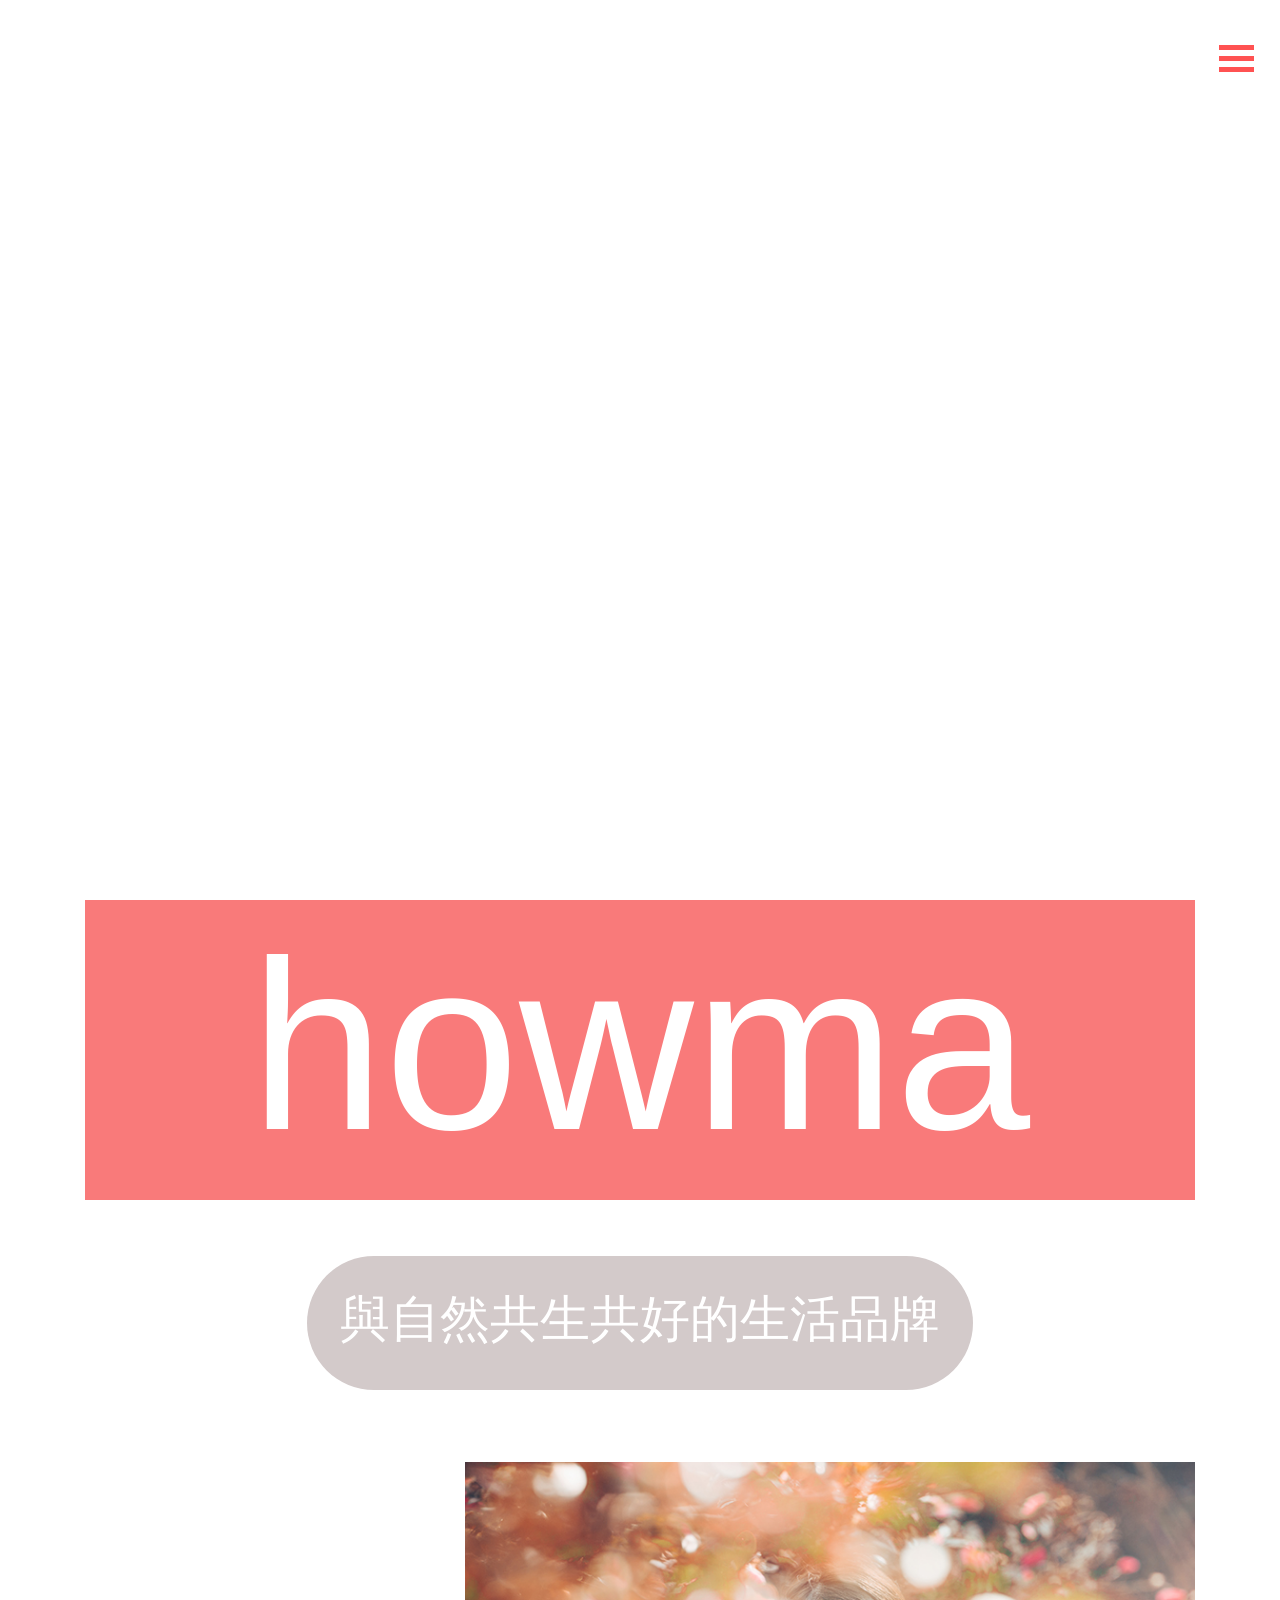
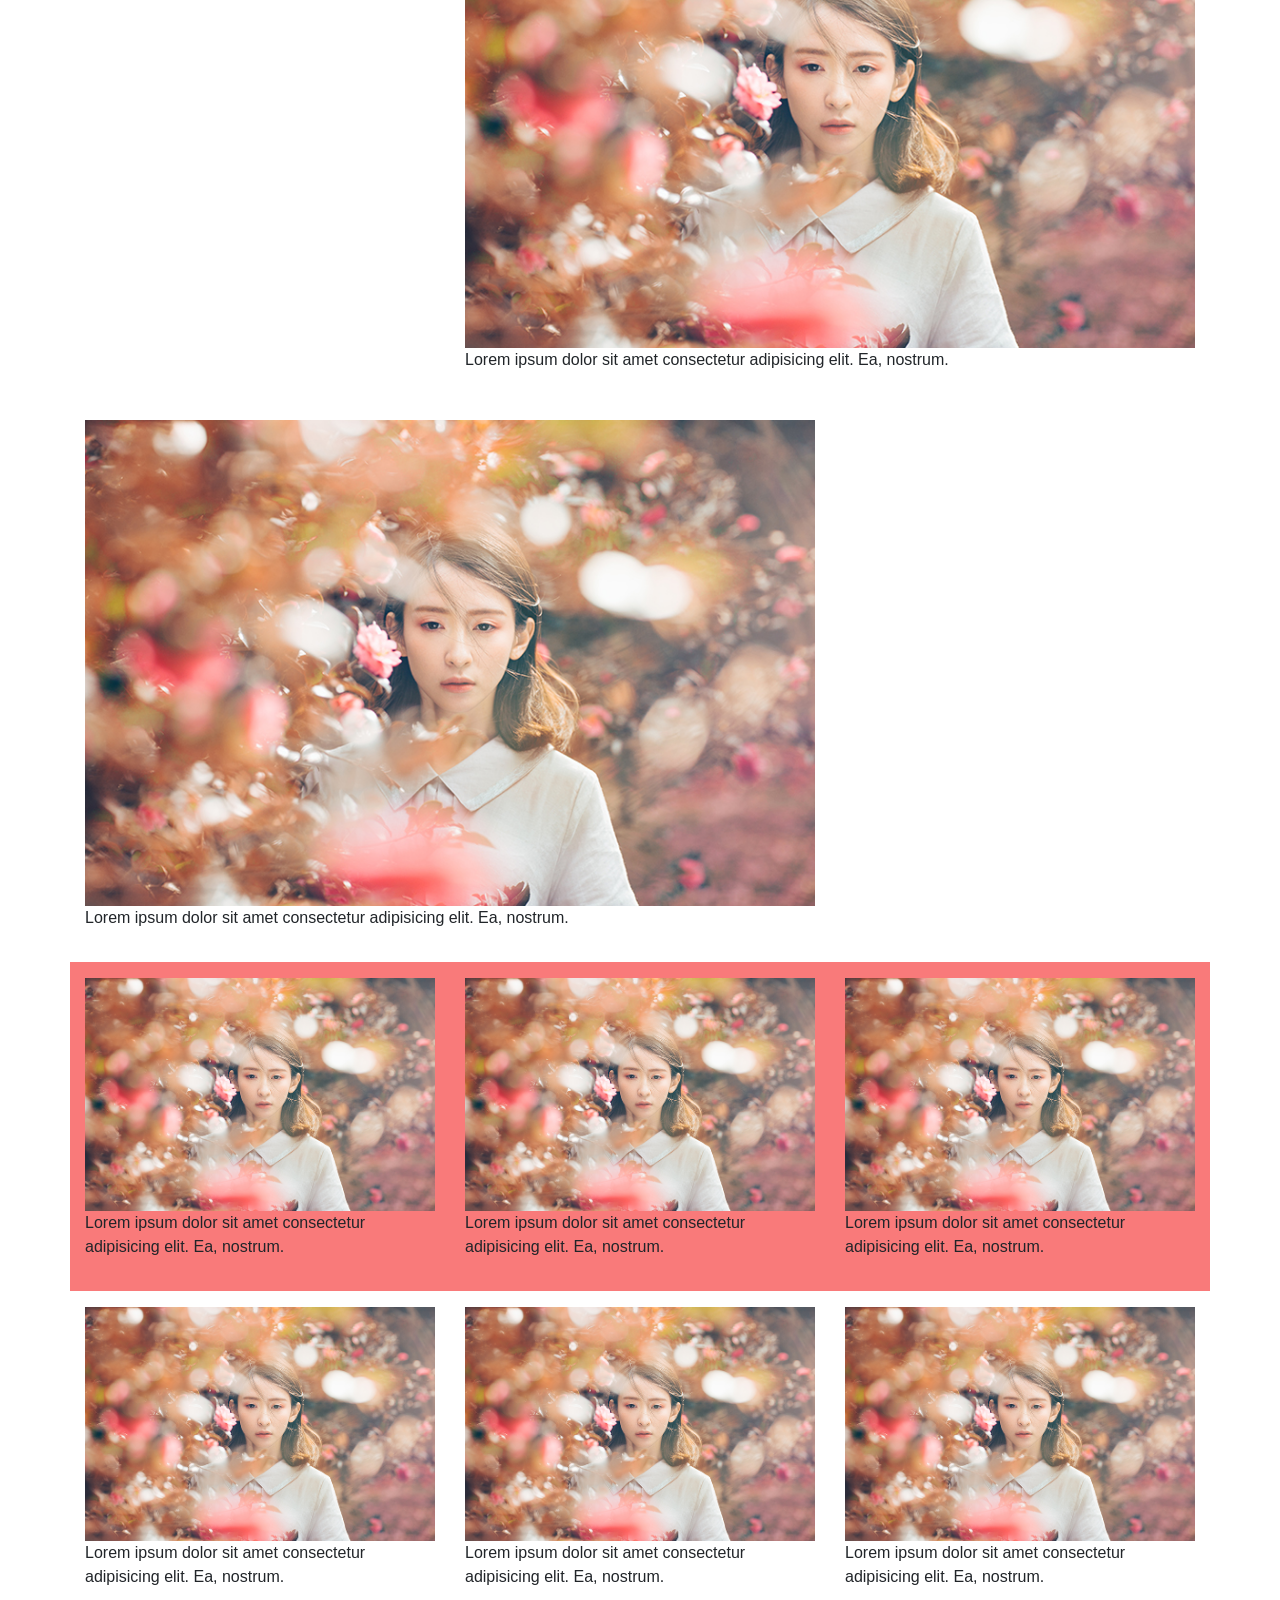
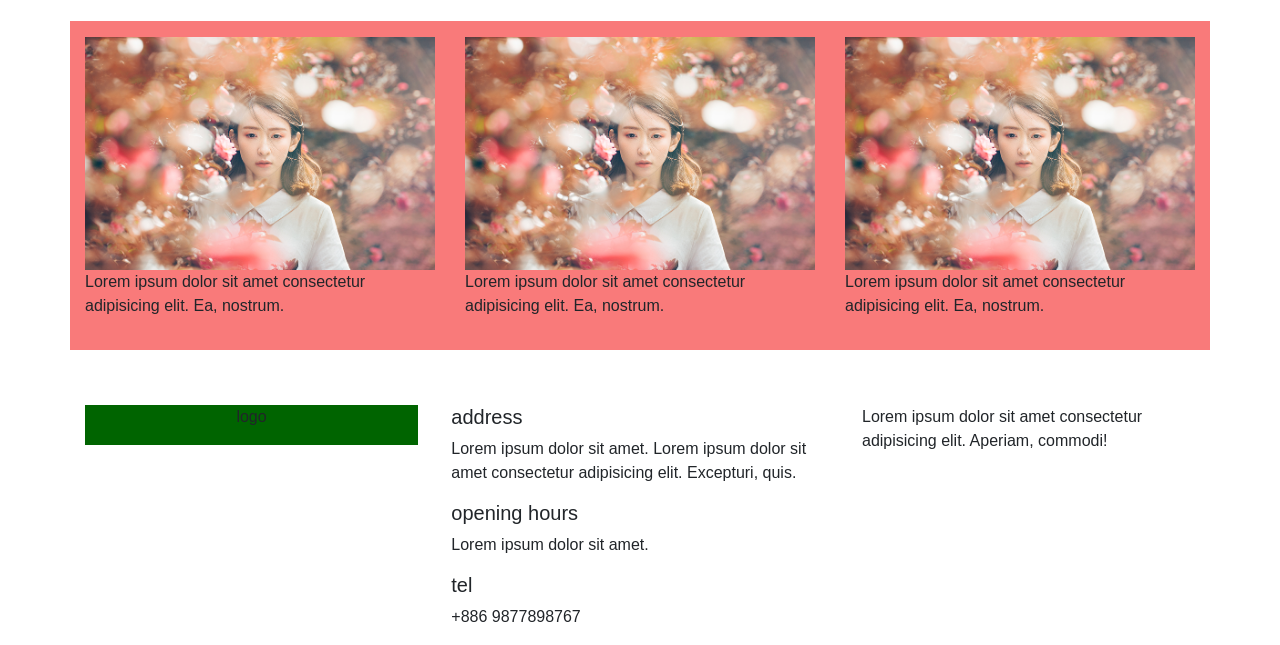
==== index.html @ 1078a995 "border line adjust" ====
<!DOCTYPE html>
<html lang="en">
<head>
    <meta charset="UTF-8">
    <meta name="viewport" content="width=device-width, initial-scale=1.0">
    <meta http-equiv="X-UA-Compatible" content="ie=edge">
    <script src="https://code.jquery.com/jquery-3.3.1.slim.min.js" integrity="sha384-q8i/X+965DzO0rT7abK41JStQIAqVgRVzpbzo5smXKp4YfRvH+8abtTE1Pi6jizo" crossorigin="anonymous"></script>
    <script src="https://cdnjs.cloudflare.com/ajax/libs/popper.js/1.14.7/umd/popper.min.js" integrity="sha384-UO2eT0CpHqdSJQ6hJty5KVphtPhzWj9WO1clHTMGa3JDZwrnQq4sF86dIHNDz0W1" crossorigin="anonymous"></script>
    <script src="https://stackpath.bootstrapcdn.com/bootstrap/4.3.1/js/bootstrap.min.js" integrity="sha384-JjSmVgyd0p3pXB1rRibZUAYoIIy6OrQ6VrjIEaFf/nJGzIxFDsf4x0xIM+B07jRM" crossorigin="anonymous"></script>
    <link rel="stylesheet" href="style.css">
    <link rel="stylesheet" href="https://stackpath.bootstrapcdn.com/bootstrap/4.3.1/css/bootstrap.min.css" integrity="sha384-ggOyR0iXCbMQv3Xipma34MD+dH/1fQ784/j6cY/iJTQUOhcWr7x9JvoRxT2MZw1T" crossorigin="anonymous">
    <!-- <link href="https://fonts.googleapis.com/css?family=Noto+Sans+TC:700" rel="stylesheet"> -->
    <link href="https://fonts.googleapis.com/css?family=Noto+Serif+TC" rel="stylesheet">
    <link rel="stylesheet" href="https://cdnjs.cloudflare.com/ajax/libs/font-awesome/4.7.0/css/font-awesome.min.css">
    <link rel="stylesheet" href="https://unpkg.com/aos@next/dist/aos.css" />
    <title>Document</title>    
</head>
<body>
    <!-- whole page -->
    <div class="container">
    <!-- navigation -->
        <div class="row">
            <div class="col-lg-12">
                <div class="button_container" id="toggle">
                    <span class="top"></span>
                    <span class="middle"></span>
                    <span class="bottom"></span>
                </div>
                <div class="overlay" id="overlay">
                    <nav class="overlay-menu">
                        <ul>
                        <li ><a href="#">About</a></li>
                        <li><a href="#">Links</a></li>
                        <li><a href="#">Activity</a></li>
                        </ul>
                    </nav>
                </div>
            </div>
        </div>
        <!-- banner -->
        <div class="banner">
            <span class="vertical mt140">
                <p>你的每一次消費都是在為你想要的世界投票</p>
            </span>
            <span class="vertical mt140">
                <p>可持續(永續)發展、道德時尚、社會企業</p>
            </span>            
        </div>
        <!-- title -->
        <div class="row">
            <div class="col-lg-12">
                <div class="title">
                    <h1 class="brandName">howma</h1>
                </div>
                <div class="title2">
                    <h2 class="natureTogather">與自然共生共好的生活品牌</h2>
                </div>
            </div>
        </div>
        <!-- product -->
        <div class="row py-3">
            <div class="col-lg-4">
            </div>
            <div class="col-lg-8 products" data-aos="fade-up">
                <img src="pic/howma-mobile.jpg" alt="">
                <p>Lorem ipsum dolor sit amet consectetur adipisicing elit. Ea, nostrum.</p>
            </div>                        
        </div>
        <div class="row py-3">
            <div class="col-lg-8 products" data-aos="fade-left">
                <img src="pic/howma-mobile.jpg" alt="">
                <p>Lorem ipsum dolor sit amet consectetur adipisicing elit. Ea, nostrum.</p>
            </div>
            <div class="col-lg-4 products">
            </div>                      
        </div>
        <div class="row py-3 mainbgc">
            <div class="col-lg-4 products" data-aos="fade-up">
                <img src="pic/howma-mobile.jpg" alt="">
                <p>Lorem ipsum dolor sit amet consectetur adipisicing elit. Ea, nostrum.</p>
            </div>
            <div class="col-lg-4 products" data-aos="fade-up">
                <img src="pic/howma-mobile.jpg" alt="">
                <p>Lorem ipsum dolor sit amet consectetur adipisicing elit. Ea, nostrum.</p>
            </div>
            <div class="col-lg-4 products"data-aos="fade-up">
                <img src="pic/howma-mobile.jpg" alt="">
                <p>Lorem ipsum dolor sit amet consectetur adipisicing elit. Ea, nostrum.</p>
            </div>                        
        </div>
        <div class="row py-3">
            <div class="col-lg-4 products" data-aos="fade-up">
                <img src="pic/howma-mobile.jpg" alt="">
                <p>Lorem ipsum dolor sit amet consectetur adipisicing elit. Ea, nostrum.</p>
            </div>
            <div class="col-lg-4 products" data-aos="fade-up">
                <img src="pic/howma-mobile.jpg" alt="">
                <p>Lorem ipsum dolor sit amet consectetur adipisicing elit. Ea, nostrum.</p>
            </div>
            <div class="col-lg-4 products" data-aos="fade-up">
                <img src="pic/howma-mobile.jpg" alt="">
                <p>Lorem ipsum dolor sit amet consectetur adipisicing elit. Ea, nostrum.</p>
            </div>                        
        </div>
        <div class="row py-3 mainbgc">
            <div class="col-lg-4 products" data-aos="fade-up">
                <img src="pic/howma-mobile.jpg" alt="">
                <p>Lorem ipsum dolor sit amet consectetur adipisicing elit. Ea, nostrum.</p>
            </div>
            <div class="col-lg-4 products" data-aos="fade-up">
                <img src="pic/howma-mobile.jpg" alt="">
                <p>Lorem ipsum dolor sit amet consectetur adipisicing elit. Ea, nostrum.</p>
            </div>
            <div class="col-lg-4 products" data-aos="fade-up">
                <img src="pic/howma-mobile.jpg" alt="">
                <p>Lorem ipsum dolor sit amet consectetur adipisicing elit. Ea, nostrum.</p>
            </div>                        
        </div>
        <footer>
            <div class="logo floatleft">
                <p>logo</p>
            </div>
            <div class="contact floatleft">
                <h5>address</h5>
                <p>Lorem ipsum dolor sit amet. Lorem ipsum dolor sit amet consectetur adipisicing elit. Excepturi, quis.</p>
                <h5>opening hours</h5>
                <p>Lorem ipsum dolor sit amet.</p>
                <h5>tel</h5>
                <p>+886 9877898767</p>
            </div>
            <div class="contact-2 floatleft">
                <p>Lorem ipsum dolor sit amet consectetur adipisicing elit. Aperiam, commodi!</p>
            </div>
            <div class="clearfix"></div>
        </footer>      
    </div>
<script src="all.js"></script>
<script src="https://unpkg.com/aos@next/dist/aos.js"></script>
<script>
AOS.init();
</script>
</body>
</html>
---- style.css ----
html, body, div, span, applet, object, iframe,
h1, h2, h3, h4, h5, h6, p, blockquote, pre,
a, abbr, acronym, address, big, cite, code,
del, dfn, em, img, ins, kbd, q, s, samp,
small, strike, strong, sub, sup, tt, var,
b, u, i, center,
dl, dt, dd, ol, ul, li,
fieldset, form, label, legend,
table, caption, tbody, tfoot, thead, tr, th, td,
article, aside, canvas, details, embed, 
figure, figcaption, footer, header, hgroup, 
menu, nav, output, ruby, section, summary,
time, mark, audio, video {
	margin: 0;
	padding: 0;
	border: 0;
	font-size: 100%;
	font: inherit;
	vertical-align: baseline;
}
/* HTML5 display-role reset for older browsers */
article, aside, details, figcaption, figure, 
footer, header, hgroup, menu, nav, section {
	display: block;
}
body {
	line-height: 1;
}
ol, ul {
	list-style: none;
}
blockquote, q {
	quotes: none;
}
blockquote:before, blockquote:after,
q:before, q:after {
	content: '';
	content: none;
}
table {
	border-collapse: collapse;
	border-spacing: 0;
}

/* #9a6f34 */
/* #c9caca */

/* start */
/* * {
	border: 1px solid black;
} */

img {
	width: 100%;
	max-width: 100%;
	height: auto;
}
.banner {
	background-image: url("pic/howma-pc.jpg");
	width: 100%;
	height: 100vh;
	background-attachment: fixed;
	background-position: center center;
	background-size: cover;
	padding-left: 2%;
}
a {
	color: #000;
	font-family: 'Vollkorn', serif;
	letter-spacing: 3px;
}
.vertical {
	-webkit-writing-mode: vertical-lr;
	writing-mode: vertical-lr;
	color:#fff;
	letter-spacing: 3;
}
.mt140	{
	margin-top: 140px;
}
.floatFix {
	position: absolute;
	top: 0;
	left: 0;
	z-index: 3;
}

@media (max-width: 767px) {
	.vertical {
		display: none;
	}
}
.hidden {
	display: none;
}
.button_container {
	position: fixed;
	top: 5%;
	right: 2%;
	height: 27px;
	width: 35px;
	cursor: pointer;
	z-index: 100;
	transition: opacity .25s ease;
  }
  .button_container:hover {
	opacity: .7;
  }
  .button_container.active .top {
	-webkit-transform: translateY(11px) translateX(0) rotate(45deg);
			transform: translateY(11px) translateX(0) rotate(45deg);
	background: #FFF;
  }
  .button_container.active .middle {
	opacity: 0;
	background: #FFF;
  }
  .button_container.active .bottom {
	-webkit-transform: translateY(-11px) translateX(0) rotate(-45deg);
			transform: translateY(-11px) translateX(0) rotate(-45deg);
	background: #FFF;
  }
  .button_container span {
	background: #FF5252;
	border: none;
	height: 5px;
	width: 100%;
	position: absolute;
	top: 0;
	left: 0;
	transition: all .35s ease;
	cursor: pointer;
  }
  .button_container span:nth-of-type(2) {
	top: 11px;
  }
  .button_container span:nth-of-type(3) {
	top: 22px;
  }
  .overlay {
	position: fixed;
	background: #FF5252;
	top: 0;
	left: 0;
	width: 100%;
	height: 0%;
	opacity: 0;
	visibility: hidden;
	transition: opacity .35s, visibility .35s, height .35s;
	overflow: hidden;
	z-index: 2;
  }
  .overlay.open {
	opacity: .9;
	visibility: visible;
	height: 100%;
  }
  .overlay.open li {
	-webkit-animation: fadeInRight .5s ease forwards;
			animation: fadeInRight .5s ease forwards;
	-webkit-animation-delay: .35s;
			animation-delay: .35s;
  }
  .overlay.open li:nth-of-type(2) {
	-webkit-animation-delay: .4s;
			animation-delay: .4s;
  }
  .overlay.open li:nth-of-type(3) {
	-webkit-animation-delay: .45s;
			animation-delay: .45s;
  }
  .overlay.open li:nth-of-type(4) {
	-webkit-animation-delay: .50s;
			animation-delay: .50s;
  }
  .overlay nav {
	position: relative;
	height: 70%;
	top: 50%;
	-webkit-transform: translateY(-50%);
			transform: translateY(-50%);
	font-size: 50px;
	font-family: 'Vollkorn', serif;
	font-weight: 400;
	text-align: center;
  }
  .overlay ul {
	list-style: none;
	padding: 0;
	margin: 0 auto;
	display: inline-block;
	position: relative;
	height: 100%;
  }
  .overlay ul li {
	display: block;
	height: 25%;
	height: calc(100% / 4);
	min-height: 50px;
	position: relative;
	opacity: 0;
  }
  .overlay ul li a {
	display: block;
	position: relative;
	color: #FFF;
	text-decoration: none;
	overflow: hidden;
  }
  .overlay ul li a:hover:after, .overlay ul li a:focus:after, .overlay ul li a:active:after {
	width: 100%;
  }
  .overlay ul li a:after {
	content: '';
	position: absolute;
	bottom: 0;
	left: 50%;
	width: 0%;
	-webkit-transform: translateX(-50%);
			transform: translateX(-50%);
	height: 3px;
	background: #FFF;
	transition: .35s;
  }
  
  @-webkit-keyframes fadeInRight {
	0% {
	  opacity: 0;
	  left: 20%;
	}
	100% {
	  opacity: 1;
	  left: 0;
	}
  }
  
  @keyframes fadeInRight {
	0% {
	  opacity: 0;
	  left: 20%;
	}
	100% {
	  opacity: 1;
	  left: 0;
	}
  }
.navigation a:hover {
	text-decoration: none;
}
.clear {
	clear: both;
}
ul.tribe {
	display: none;
}
.title h1 {
	color: #fff;
}

.brandName {
	font-size: 242px;
}
@media (max-width: 767px) {
	.brandName {
		font-size: 100px;
	}
}
.natureTogather {
	font-size: 50px;
	color: #fff;
}
@media (max-width: 767px ) {
	.natureTogather {
		font-size: 18px;
	}
}
.slogan {
	color: #d3caca;
	height: 100%;
}
.title2	{
	background-color: #d3caca;
	margin: 5% auto;
	max-width: 60%;
	text-align: center;
	padding: 3% 0;
	border-radius: 100px;
}
.title {
	margin: 0;
	position: relative;
	width: 100%;
	background-color: #f97a7a;
	height: 300px;
	opacity: 1;
	text-align: center;
	font-family: 'helvetica';
	font-size: 80px;
	font-weight: 100;
	color: #ccc;
}
.products img {
	width: 100%;
	height: auto;
}

.mainbgc {
	background-color: #f97a7a;
}
.logo {
	width: 30%;
	background-color: darkgreen;
	height: auto;
	text-align: center;
	vertical-align: center;
}
.contact {
	width: 34%;
	margin: 0 3%;
}
.contact-2 {
	width: 30%;
}
.floatleft {
	margin-top: 5%;
	float: left;
}
@media (max-width: 767px) {
	.logo {
		width: 100%;
	}
	.contact {
		width: 100%;
	}
	.contact-2 {
		width: 100%;
	}
	.floatleft {
		float : none;
	}
}
.clearfix {
	clear: both;	
}
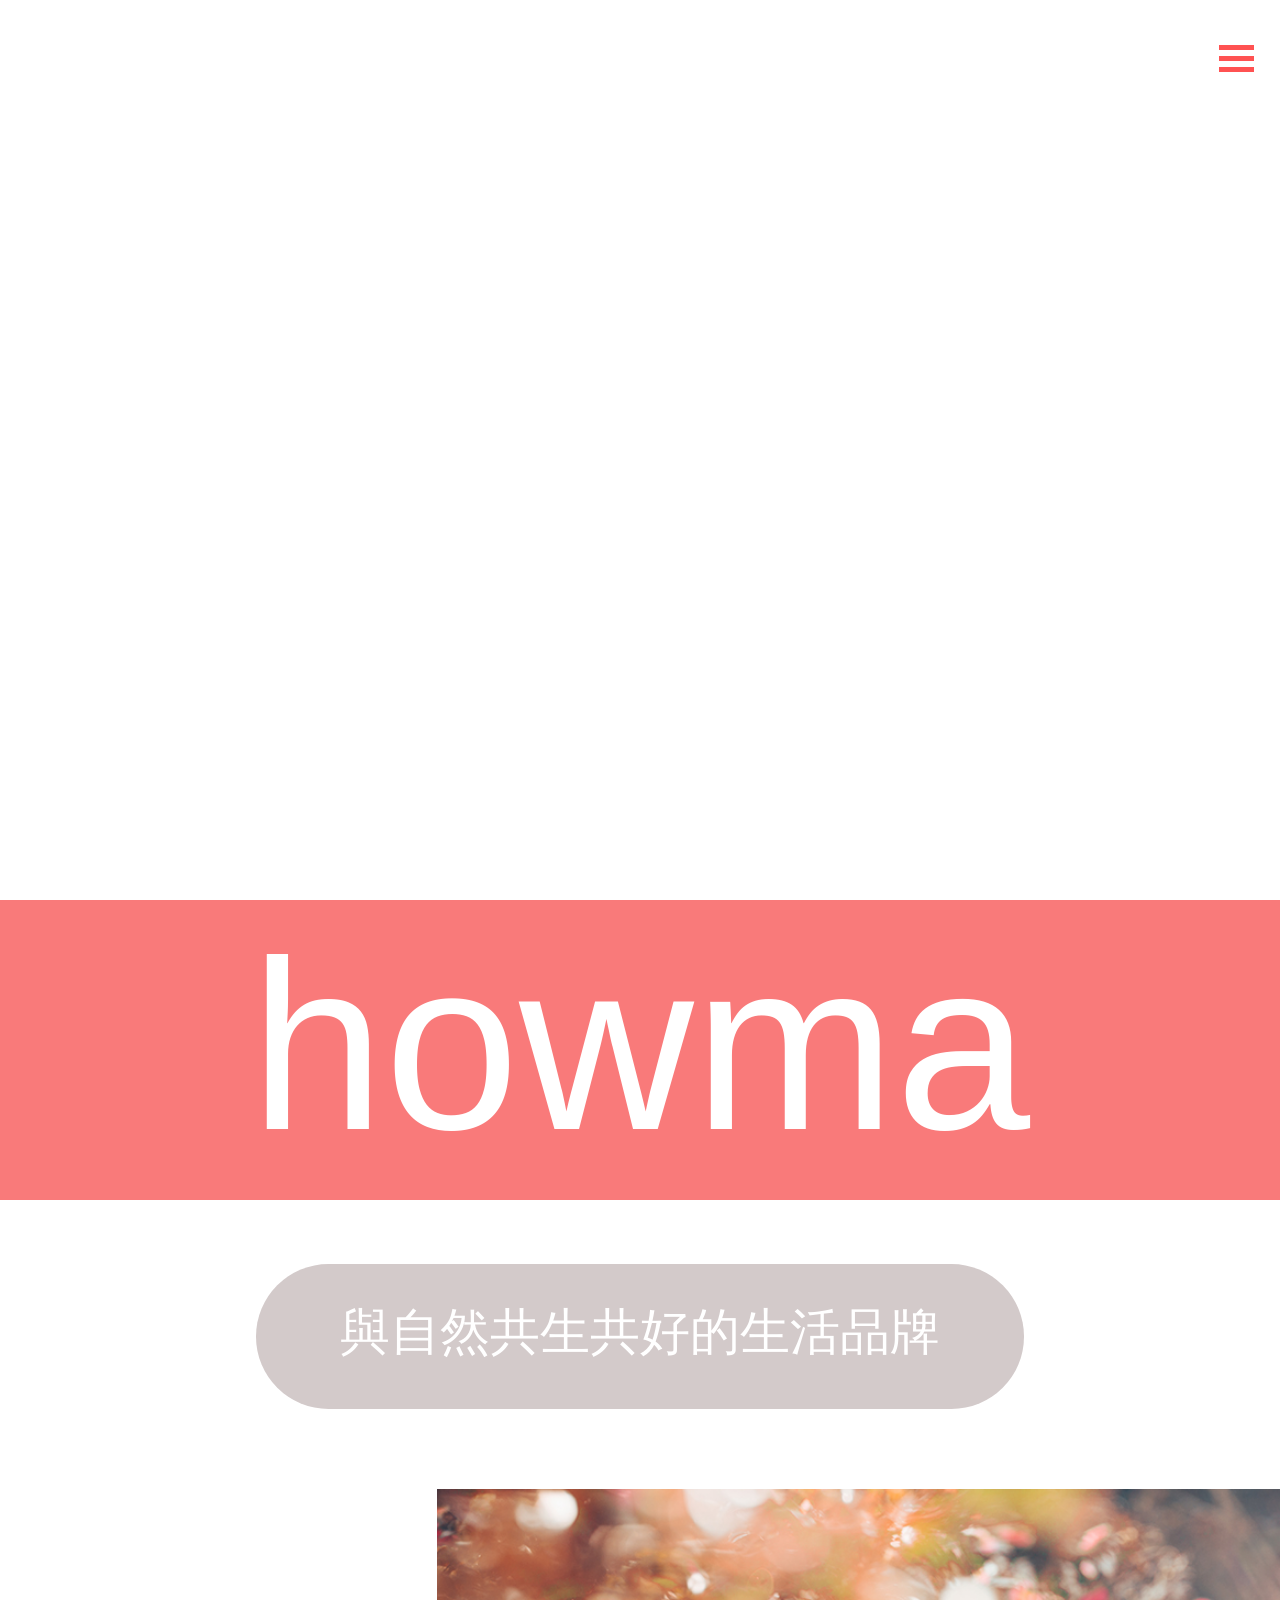
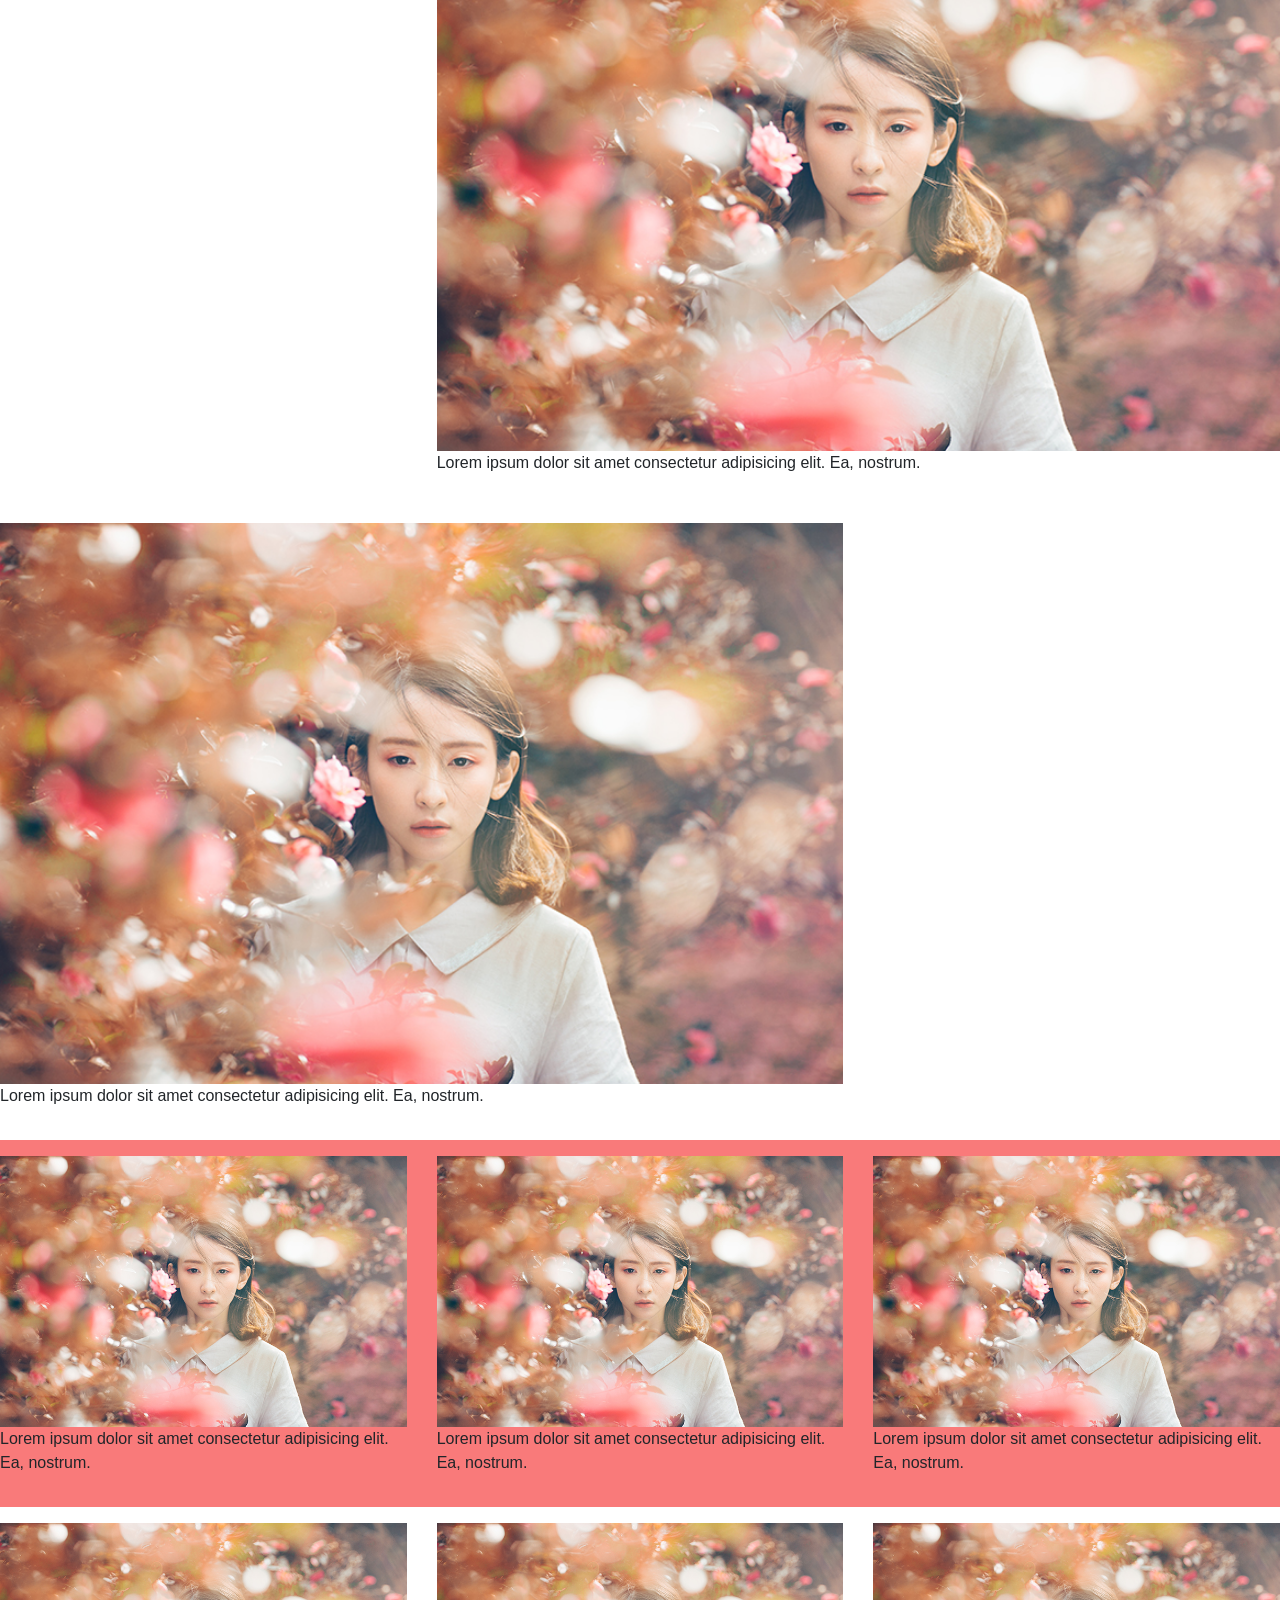
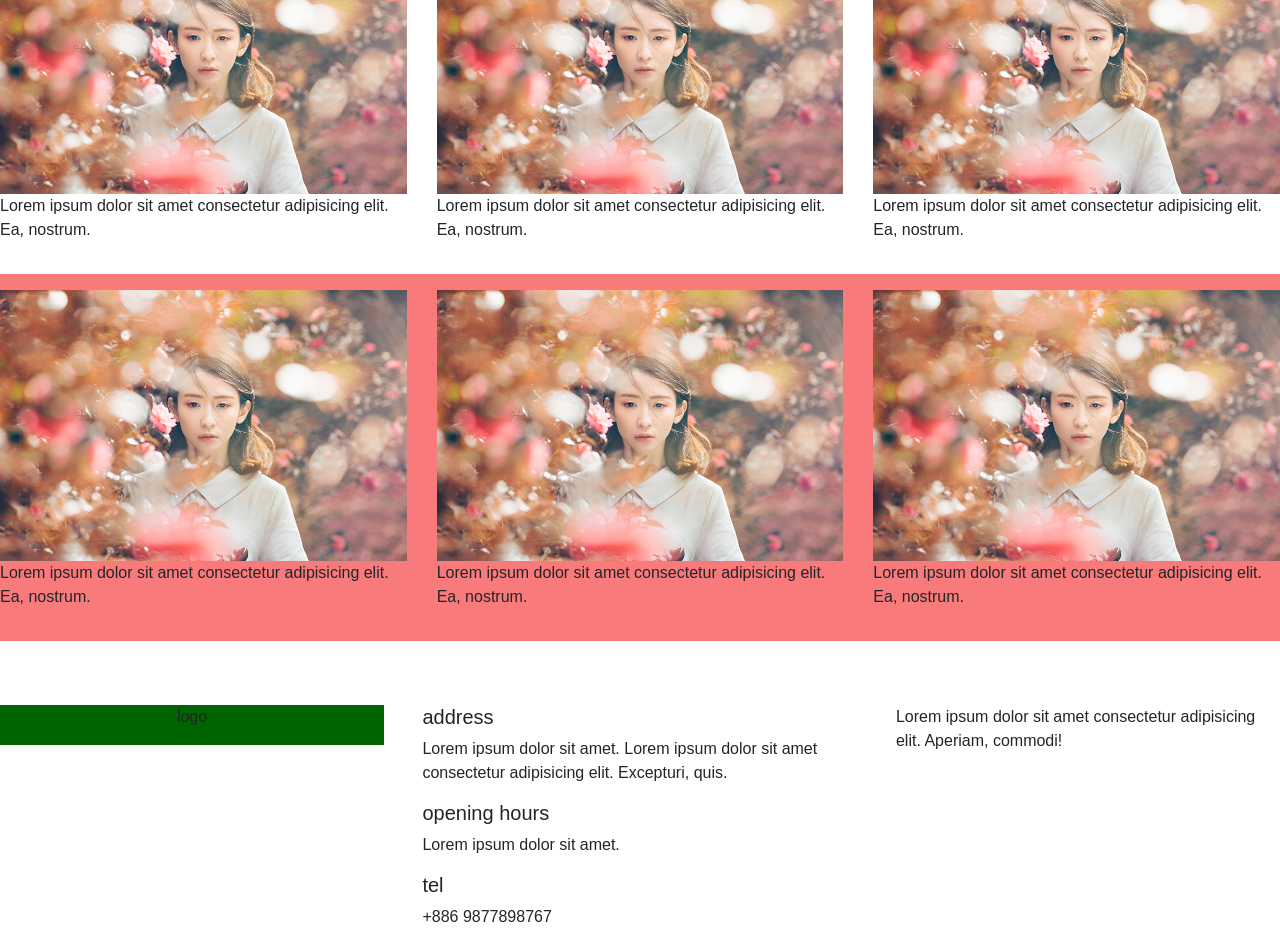
==== commit db9f844a: "container fluid" ====
--- a/index.html
+++ b/index.html
@@ -17,7 +17,7 @@
 </head>
 <body>
     <!-- whole page -->
-    <div class="container">
+    <div class="container-fluid">
     <!-- navigation -->
         <div class="row">
             <div class="col-lg-12">
--- a/style.css
+++ b/style.css
@@ -55,6 +55,9 @@
 	max-width: 100%;
 	height: auto;
 }
+.container-fluid {
+	padding: 0 !important;
+}
 .banner {
 	background-image: url("pic/howma-pc.jpg");
 	width: 100%;
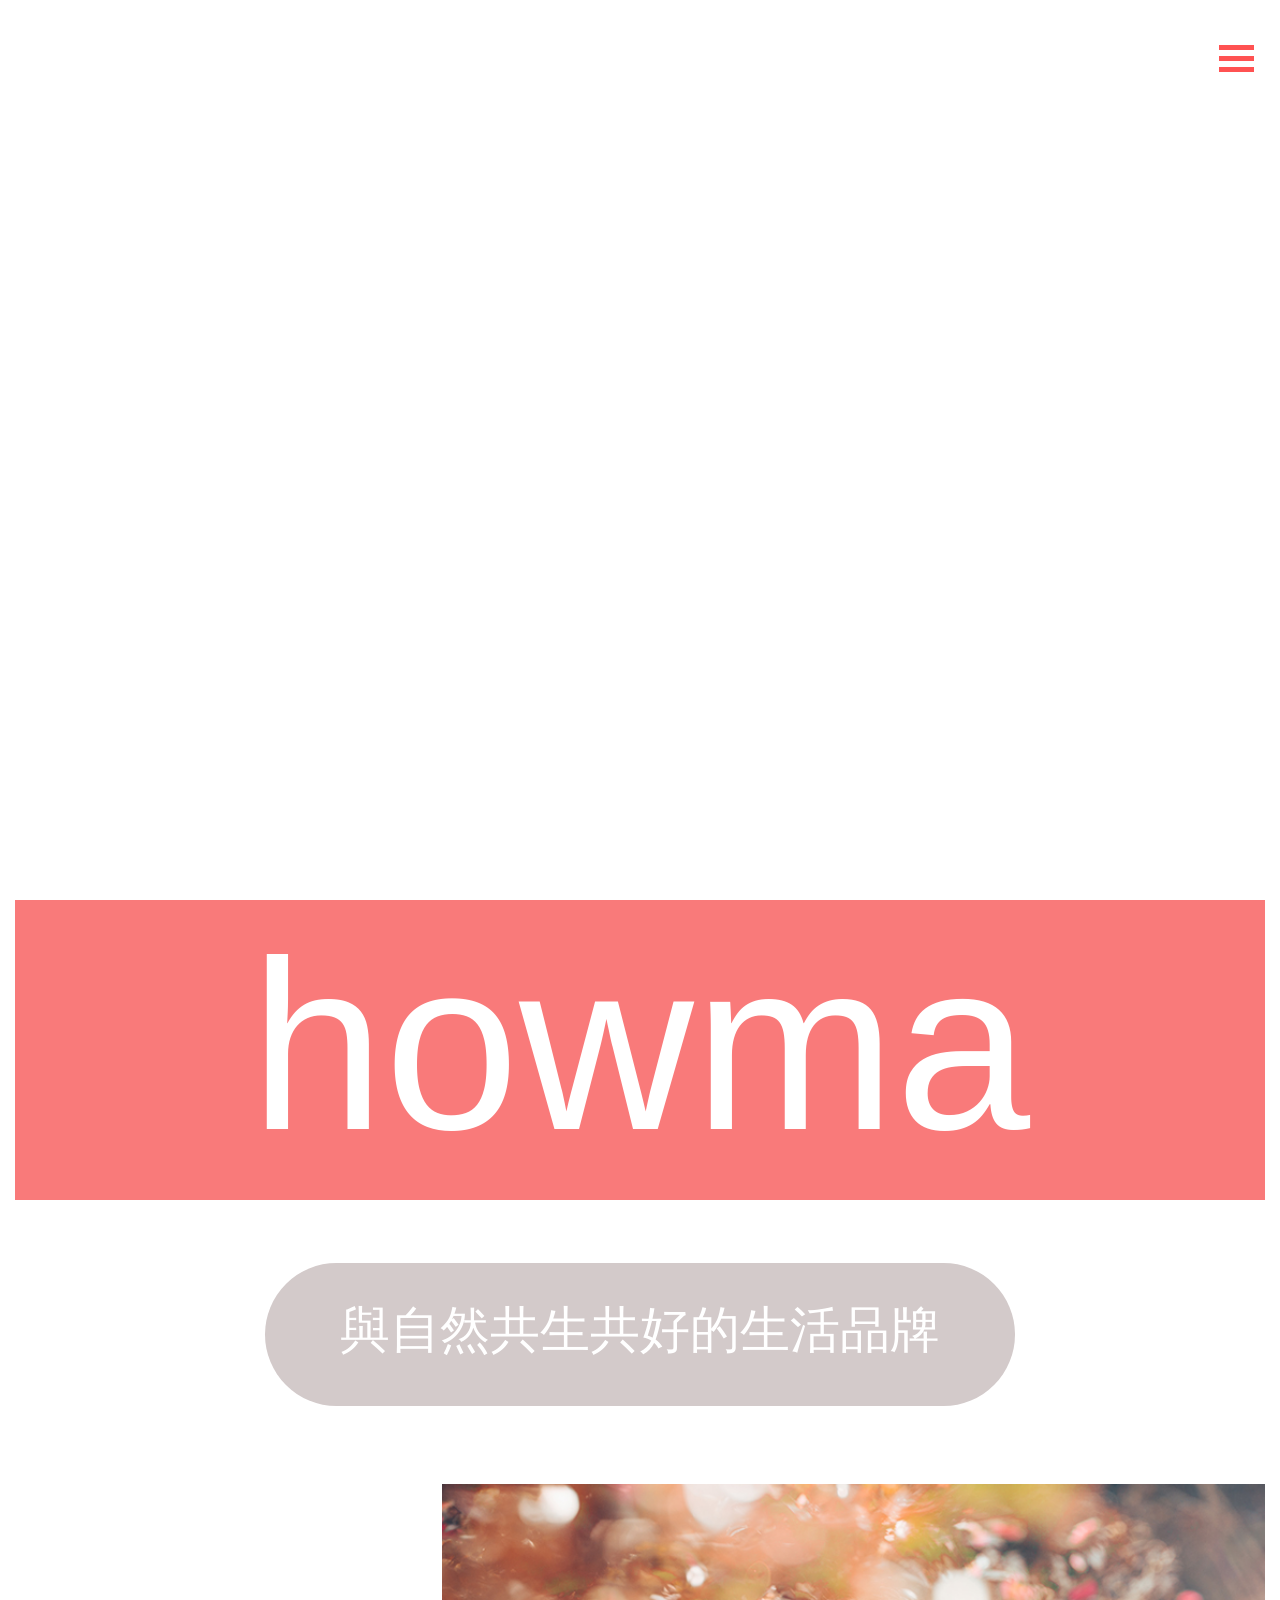
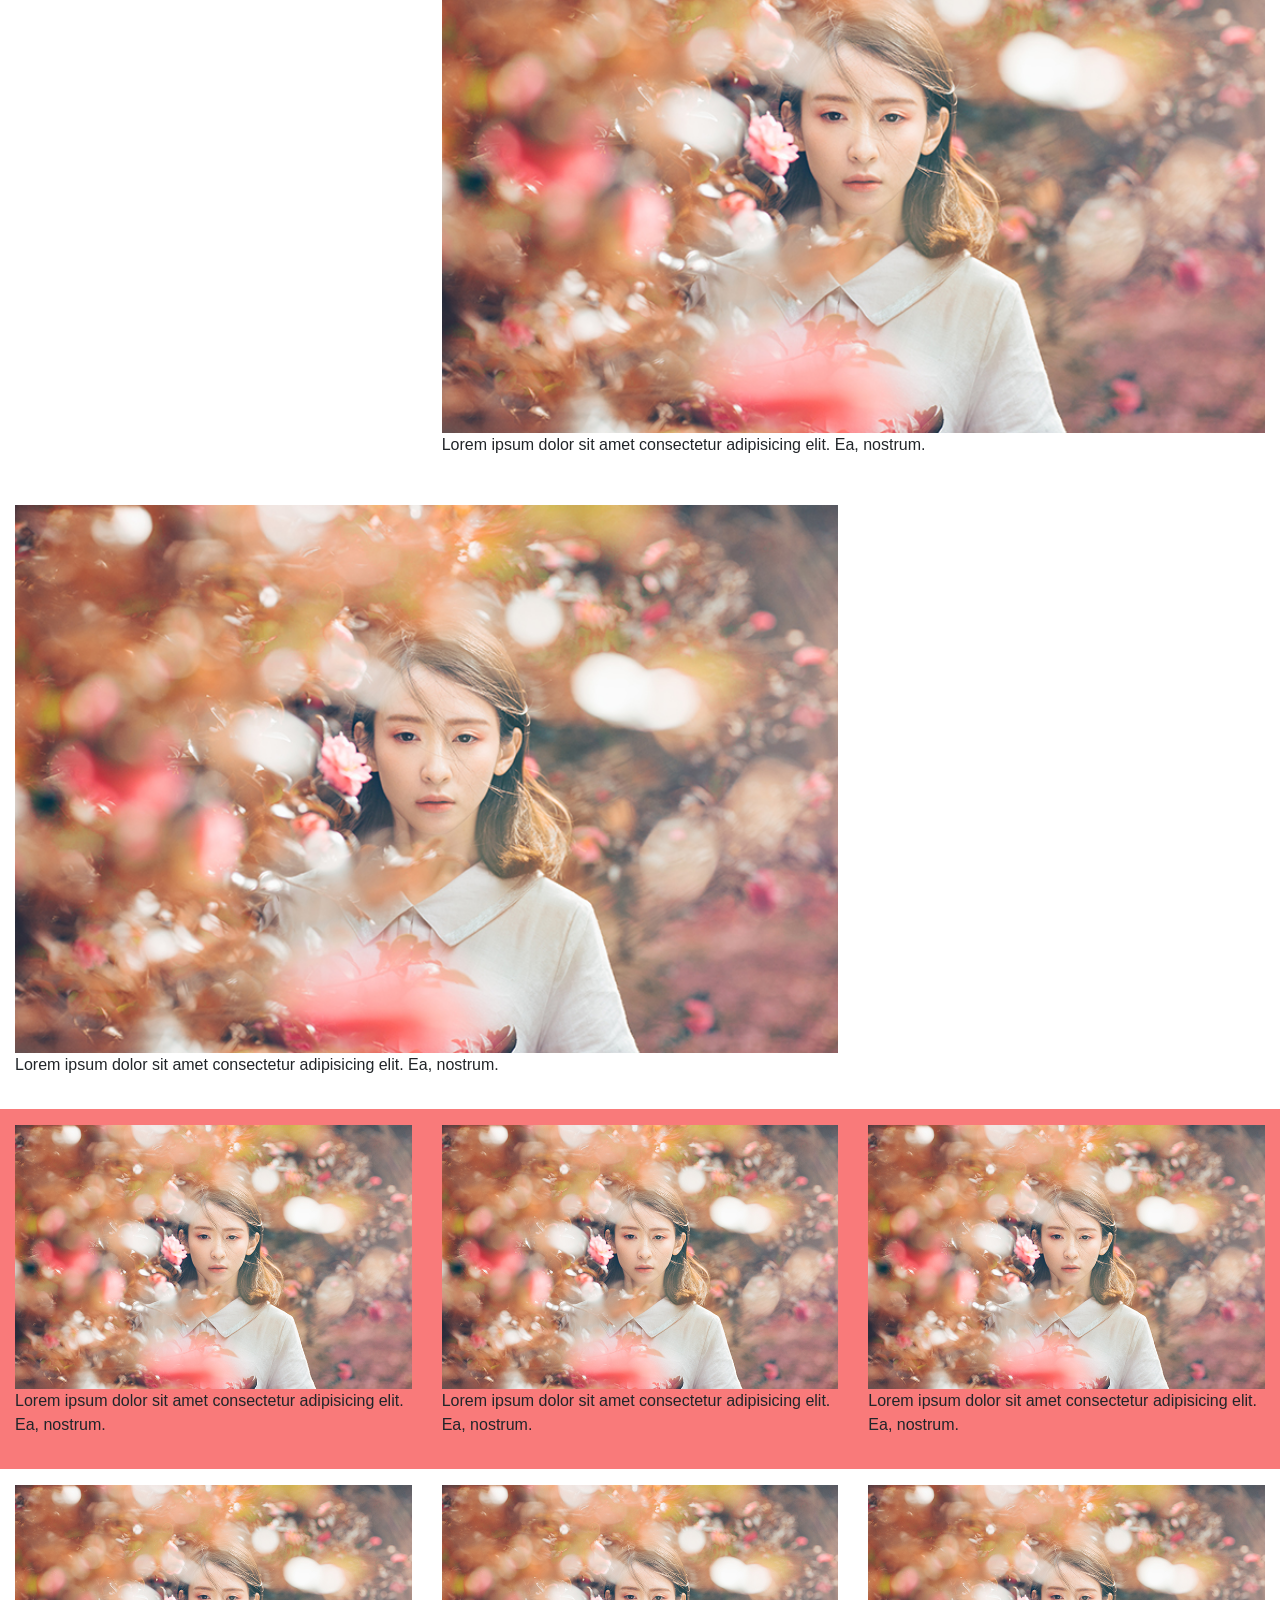
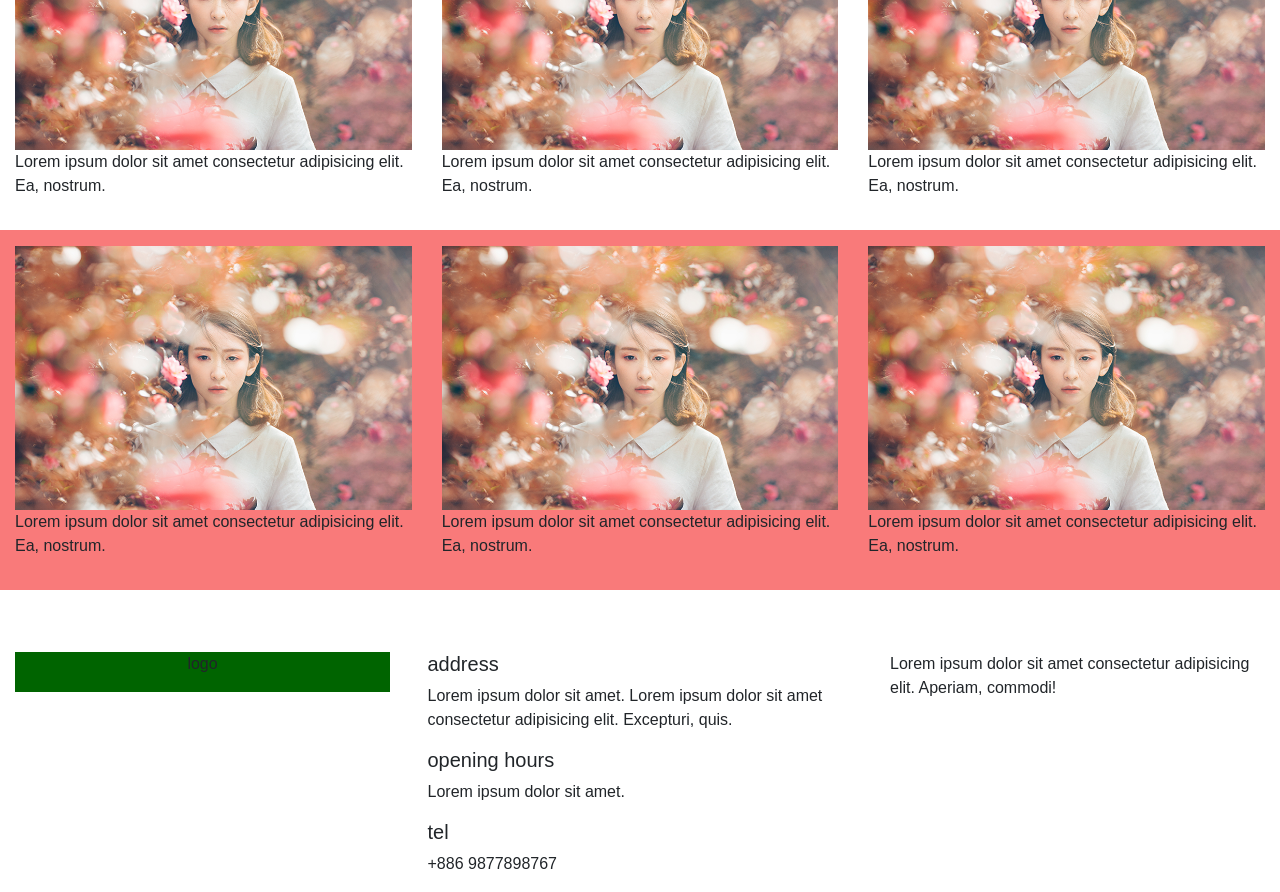
==== commit 55eddf22: "fluid" ====
--- a/index.html
+++ b/index.html
@@ -38,13 +38,17 @@
             </div>
         </div>
         <!-- banner -->
-        <div class="banner">
-            <span class="vertical mt140">
-                <p>你的每一次消費都是在為你想要的世界投票</p>
-            </span>
-            <span class="vertical mt140">
-                <p>可持續(永續)發展、道德時尚、社會企業</p>
-            </span>            
+        <div class="row">
+            <div class="col-lg-12">
+                <div class="banner">
+                    <span class="vertical mt140">
+                        <p>你的每一次消費都是在為你想要的世界投票</p>
+                    </span>
+                    <span class="vertical mt140">
+                        <p>可持續(永續)發展、道德時尚、社會企業</p>
+                    </span>            
+                </div>
+            </div>
         </div>
         <!-- title -->
         <div class="row">
--- a/style.css
+++ b/style.css
@@ -55,14 +55,11 @@
 	max-width: 100%;
 	height: auto;
 }
-.container-fluid {
-	padding: 0 !important;
-}
 .banner {
 	background-image: url("pic/howma-pc.jpg");
 	width: 100%;
 	height: 100vh;
-	background-attachment: fixed;
+	/* background-attachment: fixed; */
 	background-position: center center;
 	background-size: cover;
 	padding-left: 2%;
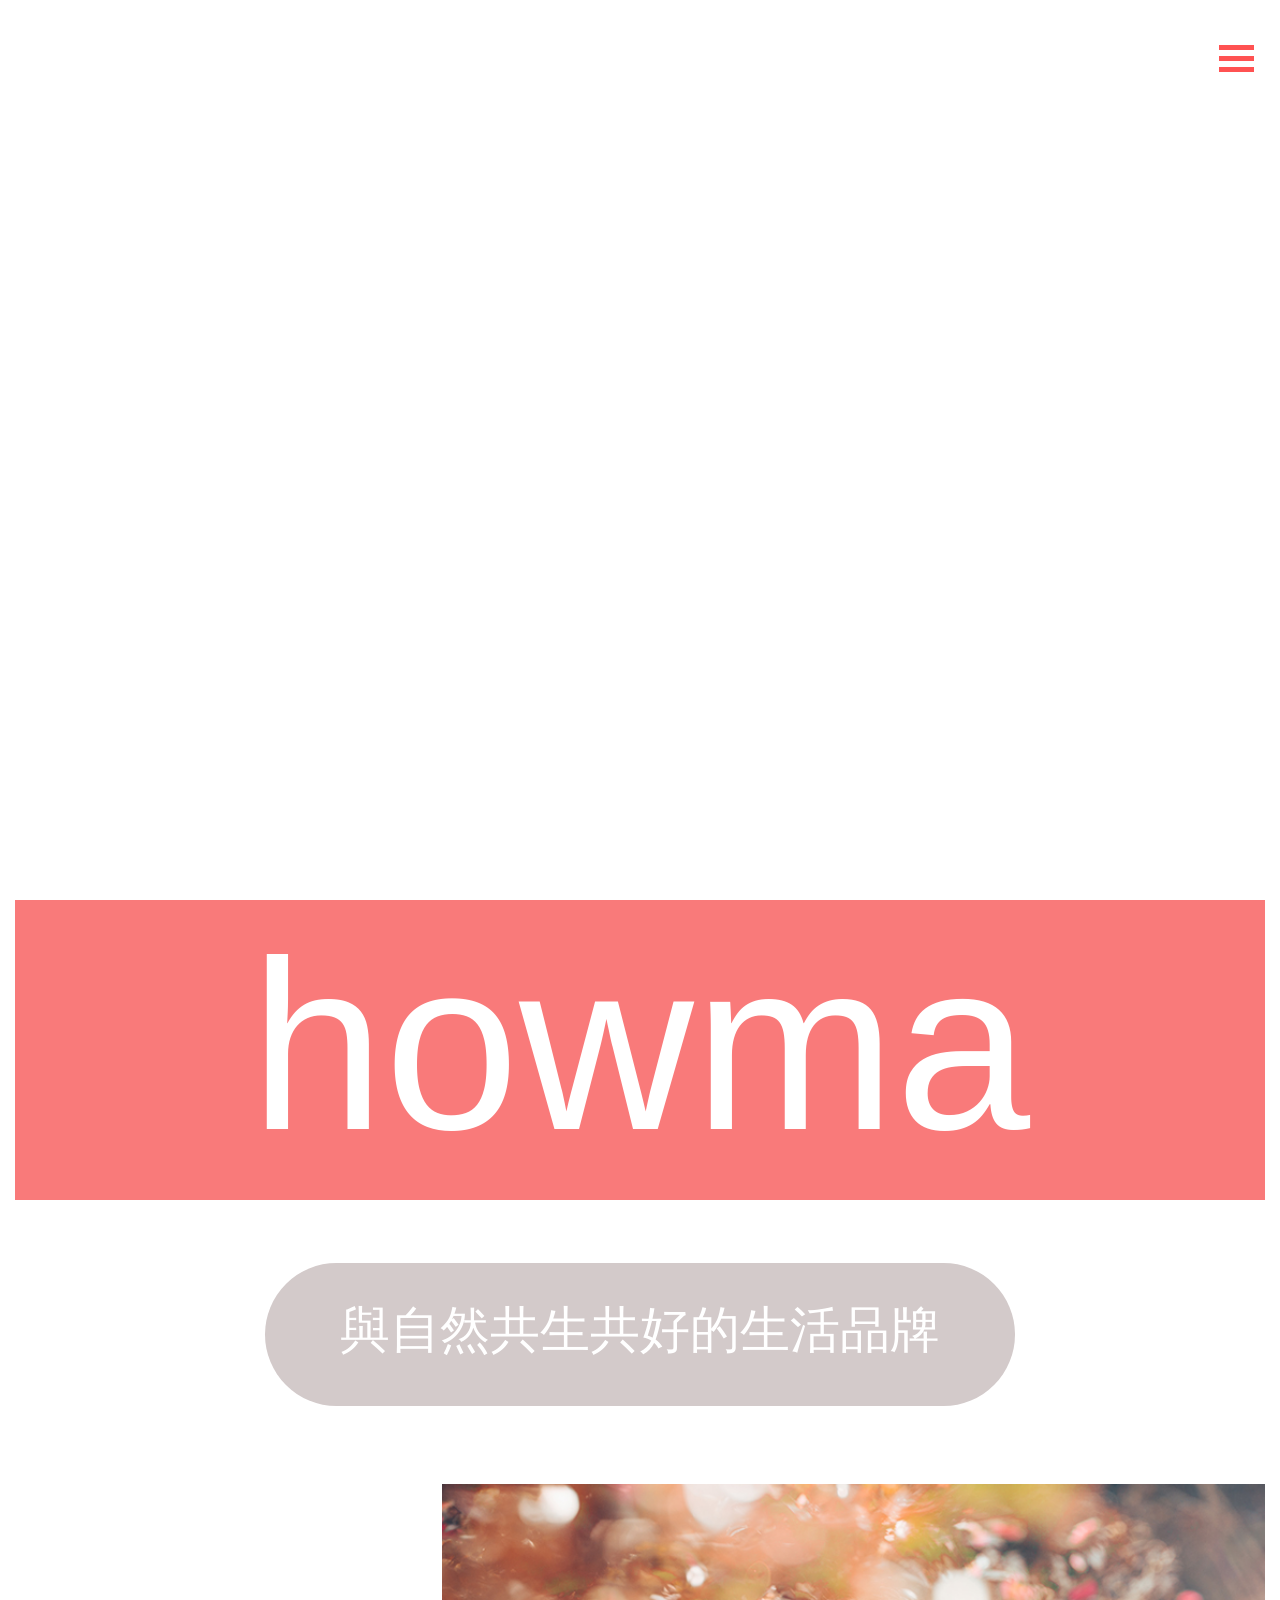
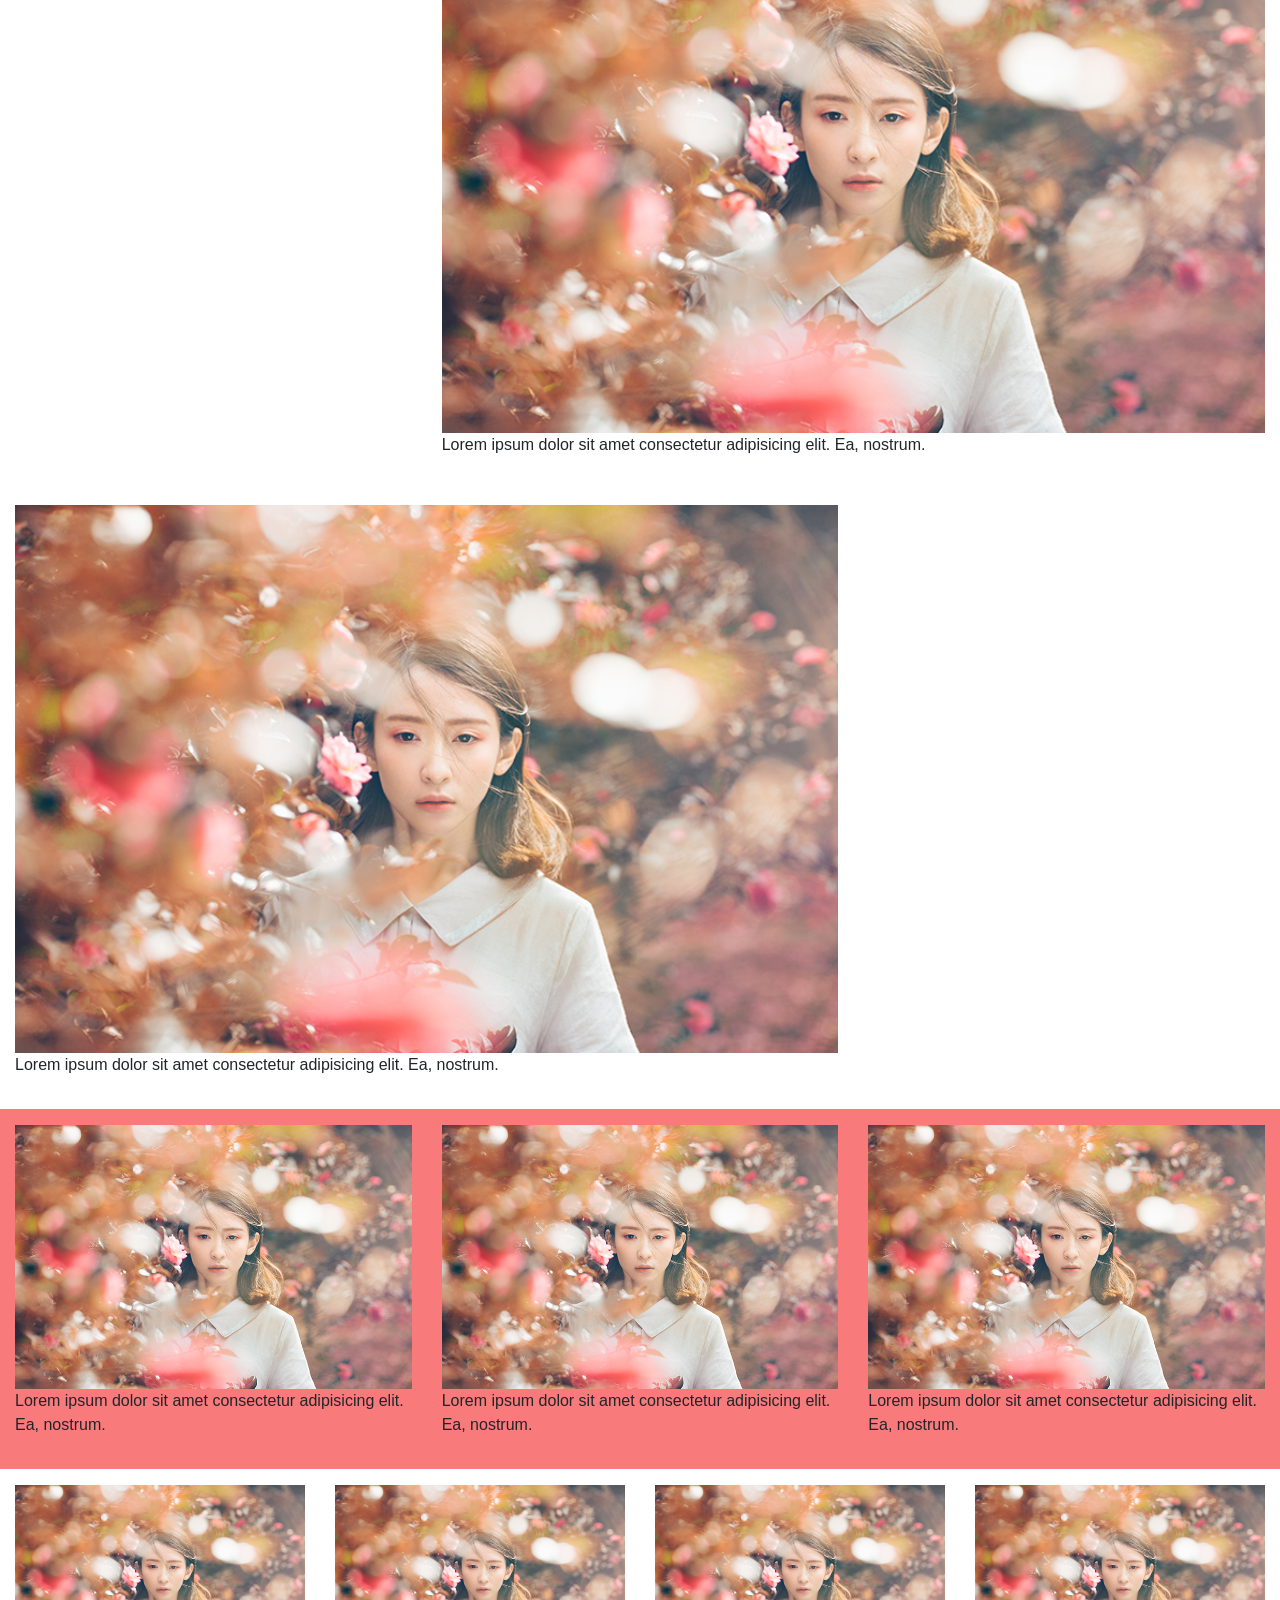
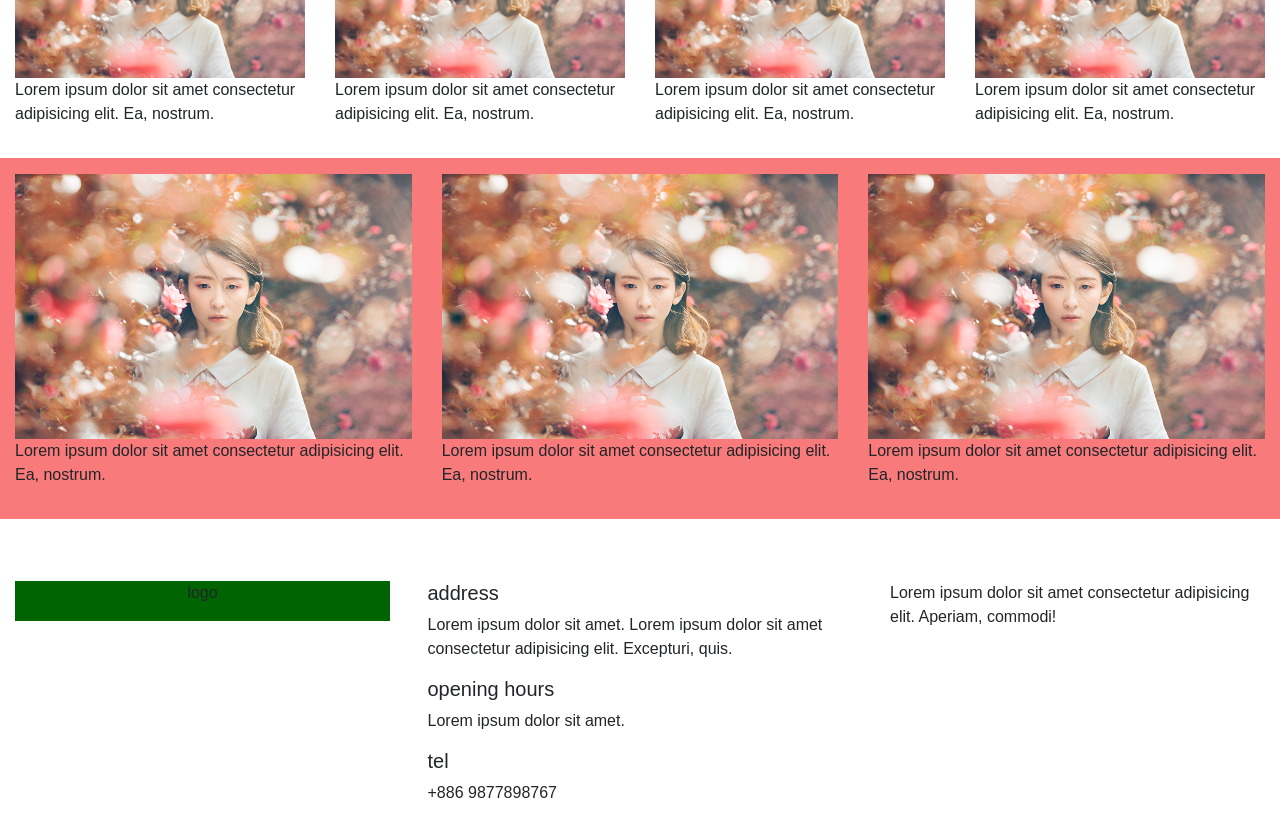
==== commit 792ee8ee: "bs grid" ====
--- a/index.html
+++ b/index.html
@@ -13,7 +13,7 @@
     <link href="https://fonts.googleapis.com/css?family=Noto+Serif+TC" rel="stylesheet">
     <link rel="stylesheet" href="https://cdnjs.cloudflare.com/ajax/libs/font-awesome/4.7.0/css/font-awesome.min.css">
     <link rel="stylesheet" href="https://unpkg.com/aos@next/dist/aos.css" />
-    <title>Document</title>    
+    <title>Howma</title>    
 </head>
 <body>
     <!-- whole page -->
@@ -93,18 +93,22 @@
             </div>                        
         </div>
         <div class="row py-3">
-            <div class="col-lg-4 products" data-aos="fade-up">
+            <div class="col-lg-3 col-md-3 col-sm-6 products" data-aos="fade-up">
                 <img src="pic/howma-mobile.jpg" alt="">
                 <p>Lorem ipsum dolor sit amet consectetur adipisicing elit. Ea, nostrum.</p>
             </div>
-            <div class="col-lg-4 products" data-aos="fade-up">
+            <div class="col-lg-3 col-md-3 col-sm-6 products" data-aos="fade-up">
                 <img src="pic/howma-mobile.jpg" alt="">
                 <p>Lorem ipsum dolor sit amet consectetur adipisicing elit. Ea, nostrum.</p>
             </div>
-            <div class="col-lg-4 products" data-aos="fade-up">
+            <div class="col-lg-3 col-md-3 col-sm-6 products" data-aos="fade-up">
                 <img src="pic/howma-mobile.jpg" alt="">
                 <p>Lorem ipsum dolor sit amet consectetur adipisicing elit. Ea, nostrum.</p>
-            </div>                        
+            </div>
+            <div class="col-lg-3 col-md-3 col-sm-6 products" data-aos="fade-up">
+                <img src="pic/howma-mobile.jpg" alt="">
+                <p>Lorem ipsum dolor sit amet consectetur adipisicing elit. Ea, nostrum.</p>
+            </div>                           
         </div>
         <div class="row py-3 mainbgc">
             <div class="col-lg-4 products" data-aos="fade-up">
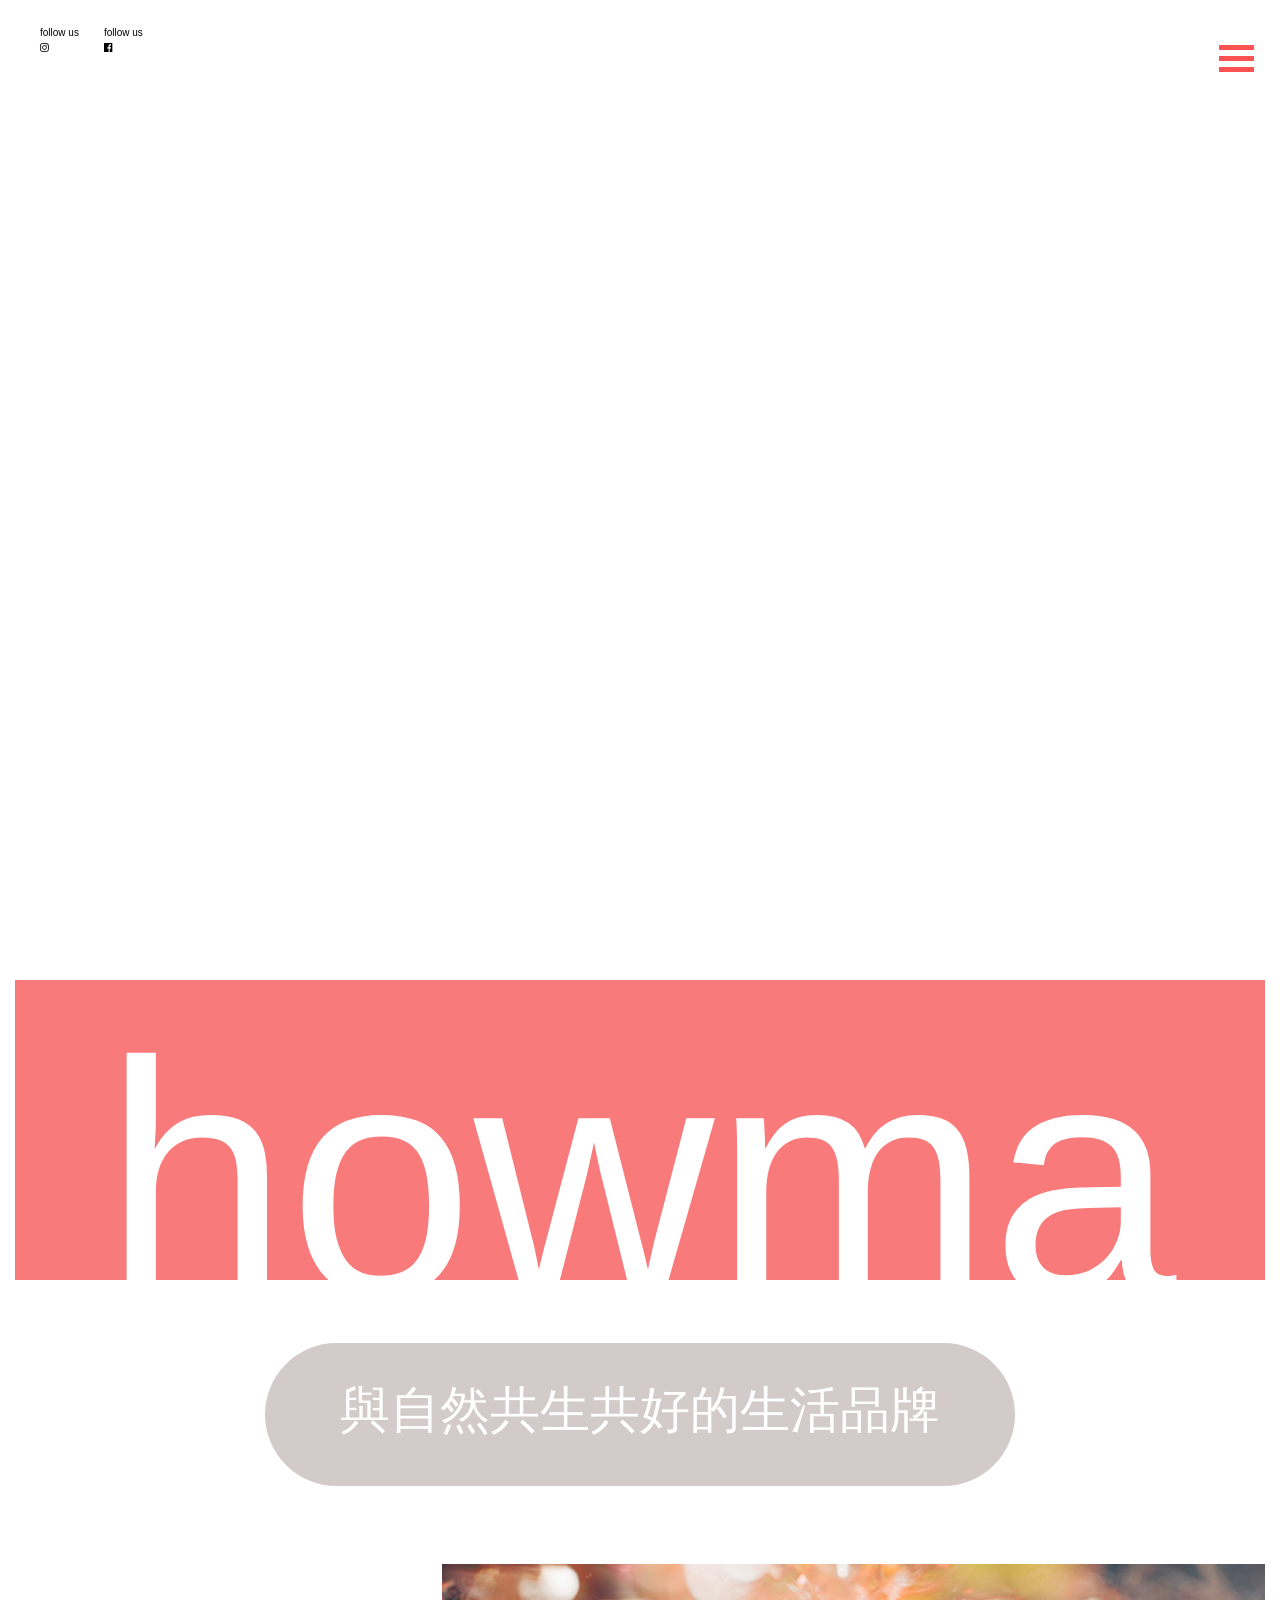
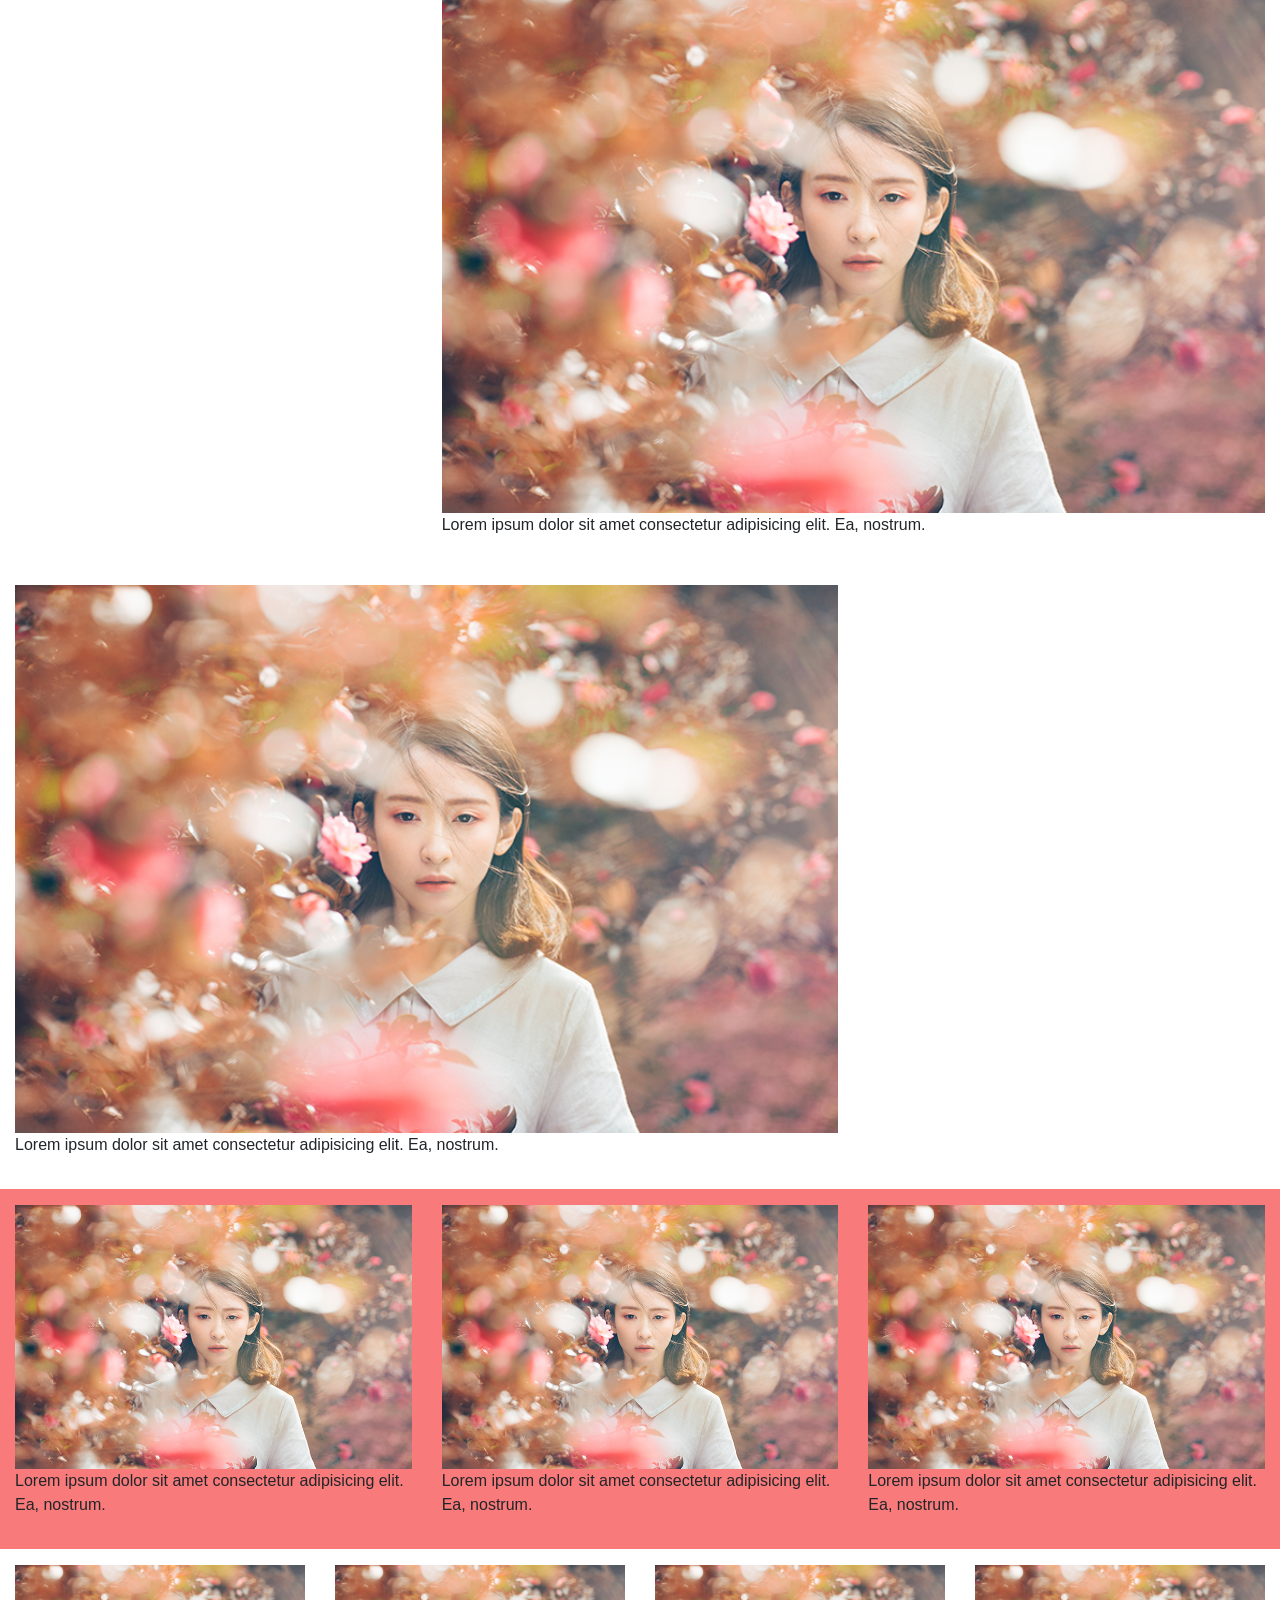
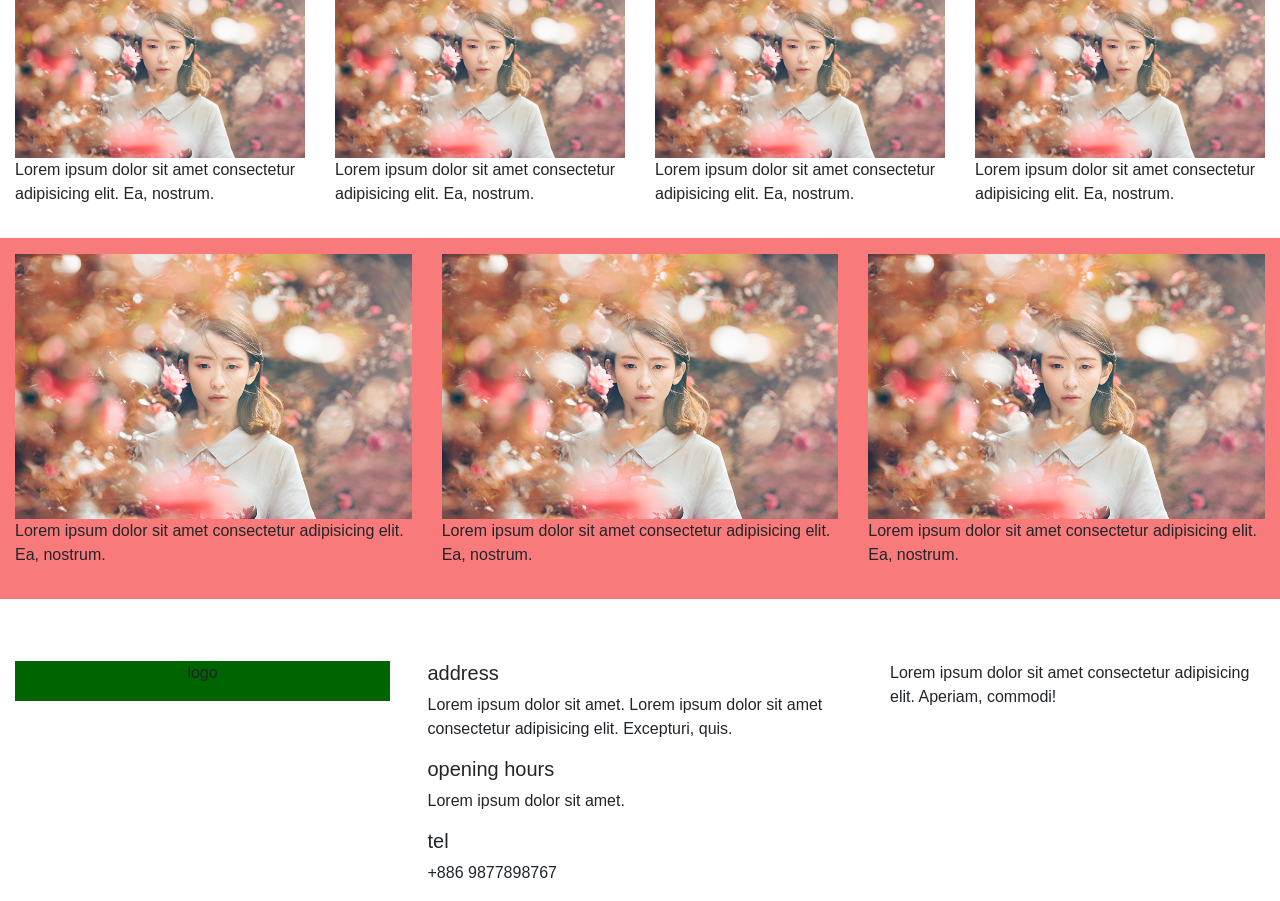
==== commit 46e2dce0: "ig fb" ====
--- a/index.html
+++ b/index.html
@@ -18,6 +18,22 @@
 <body>
     <!-- whole page -->
     <div class="container-fluid">
+    <!-- social bar -->
+        <div class="socialBar">
+            <div class="instagram">
+                <p class="mb-0">follow us</p>
+                <a href="#">
+                    <i class="fa fa-instagram" aria-hidden="true"></i>        
+                </a>
+            </div>
+            <div class="facebook">
+                <p class="mb-0">follow us</p>
+                <a href="">
+                    <i class="fa fa-facebook-official" aria-hidden="true"></i>
+                </a>
+            </div>
+            <div class="clearfix"></div>
+        </div>
     <!-- navigation -->
         <div class="row">
             <div class="col-lg-12">
@@ -93,19 +109,19 @@
             </div>                        
         </div>
         <div class="row py-3">
-            <div class="col-lg-3 col-md-3 col-sm-6 products" data-aos="fade-up">
+            <div class="col-lg-3 col-md-3 col-sm-6 col-6 products" data-aos="fade-up">
                 <img src="pic/howma-mobile.jpg" alt="">
                 <p>Lorem ipsum dolor sit amet consectetur adipisicing elit. Ea, nostrum.</p>
             </div>
-            <div class="col-lg-3 col-md-3 col-sm-6 products" data-aos="fade-up">
+            <div class="col-lg-3 col-md-3 col-sm-6 col-6 products" data-aos="fade-up">
                 <img src="pic/howma-mobile.jpg" alt="">
                 <p>Lorem ipsum dolor sit amet consectetur adipisicing elit. Ea, nostrum.</p>
             </div>
-            <div class="col-lg-3 col-md-3 col-sm-6 products" data-aos="fade-up">
+            <div class="col-lg-3 col-md-3 col-sm-6 col-6 products" data-aos="fade-up">
                 <img src="pic/howma-mobile.jpg" alt="">
                 <p>Lorem ipsum dolor sit amet consectetur adipisicing elit. Ea, nostrum.</p>
             </div>
-            <div class="col-lg-3 col-md-3 col-sm-6 products" data-aos="fade-up">
+            <div class="col-lg-3 col-md-3 col-sm-6 col-6 products" data-aos="fade-up">
                 <img src="pic/howma-mobile.jpg" alt="">
                 <p>Lorem ipsum dolor sit amet consectetur adipisicing elit. Ea, nostrum.</p>
             </div>                           
--- a/style.css
+++ b/style.css
@@ -46,10 +46,6 @@
 /* #c9caca */
 
 /* start */
-/* * {
-	border: 1px solid black;
-} */
-
 img {
 	width: 100%;
 	max-width: 100%;
@@ -240,7 +236,7 @@
 	  left: 20%;
 	}
 	100% {
-	  opacity: 1;
+	  opacity: 1;	
 	  left: 0;
 	}
   }
@@ -258,11 +254,11 @@
 }
 
 .brandName {
-	font-size: 242px;
+	font-size: 26vw;
 }
 @media (max-width: 767px) {
 	.brandName {
-		font-size: 100px;
+		font-size: 22vw;
 	}
 }
 .natureTogather {
@@ -328,12 +324,18 @@
 @media (max-width: 767px) {
 	.logo {
 		width: 100%;
+		font-size: 11px;
+    line-height: 17px;
 	}
 	.contact {
 		width: 100%;
+		font-size: 11px;
+    line-height: 17px;
 	}
 	.contact-2 {
 		width: 100%;
+		font-size: 11px;
+    line-height: 17px;
 	}
 	.floatleft {
 		float : none;
@@ -341,4 +343,19 @@
 }
 .clearfix {
 	clear: both;	
+}
+.facebook, .instagram {
+	margin-top: 2%;	
+	margin-left: 2%;
+	margin-bottom: 2%;
+	float: left;
+	color: #000;
+	font-size: 10px;
+	letter-spacing: 0;
+}
+.facebook a, .instagram a {
+	color: #000;
+}
+.mb-0 {
+	margin-bottom: 0;
 }
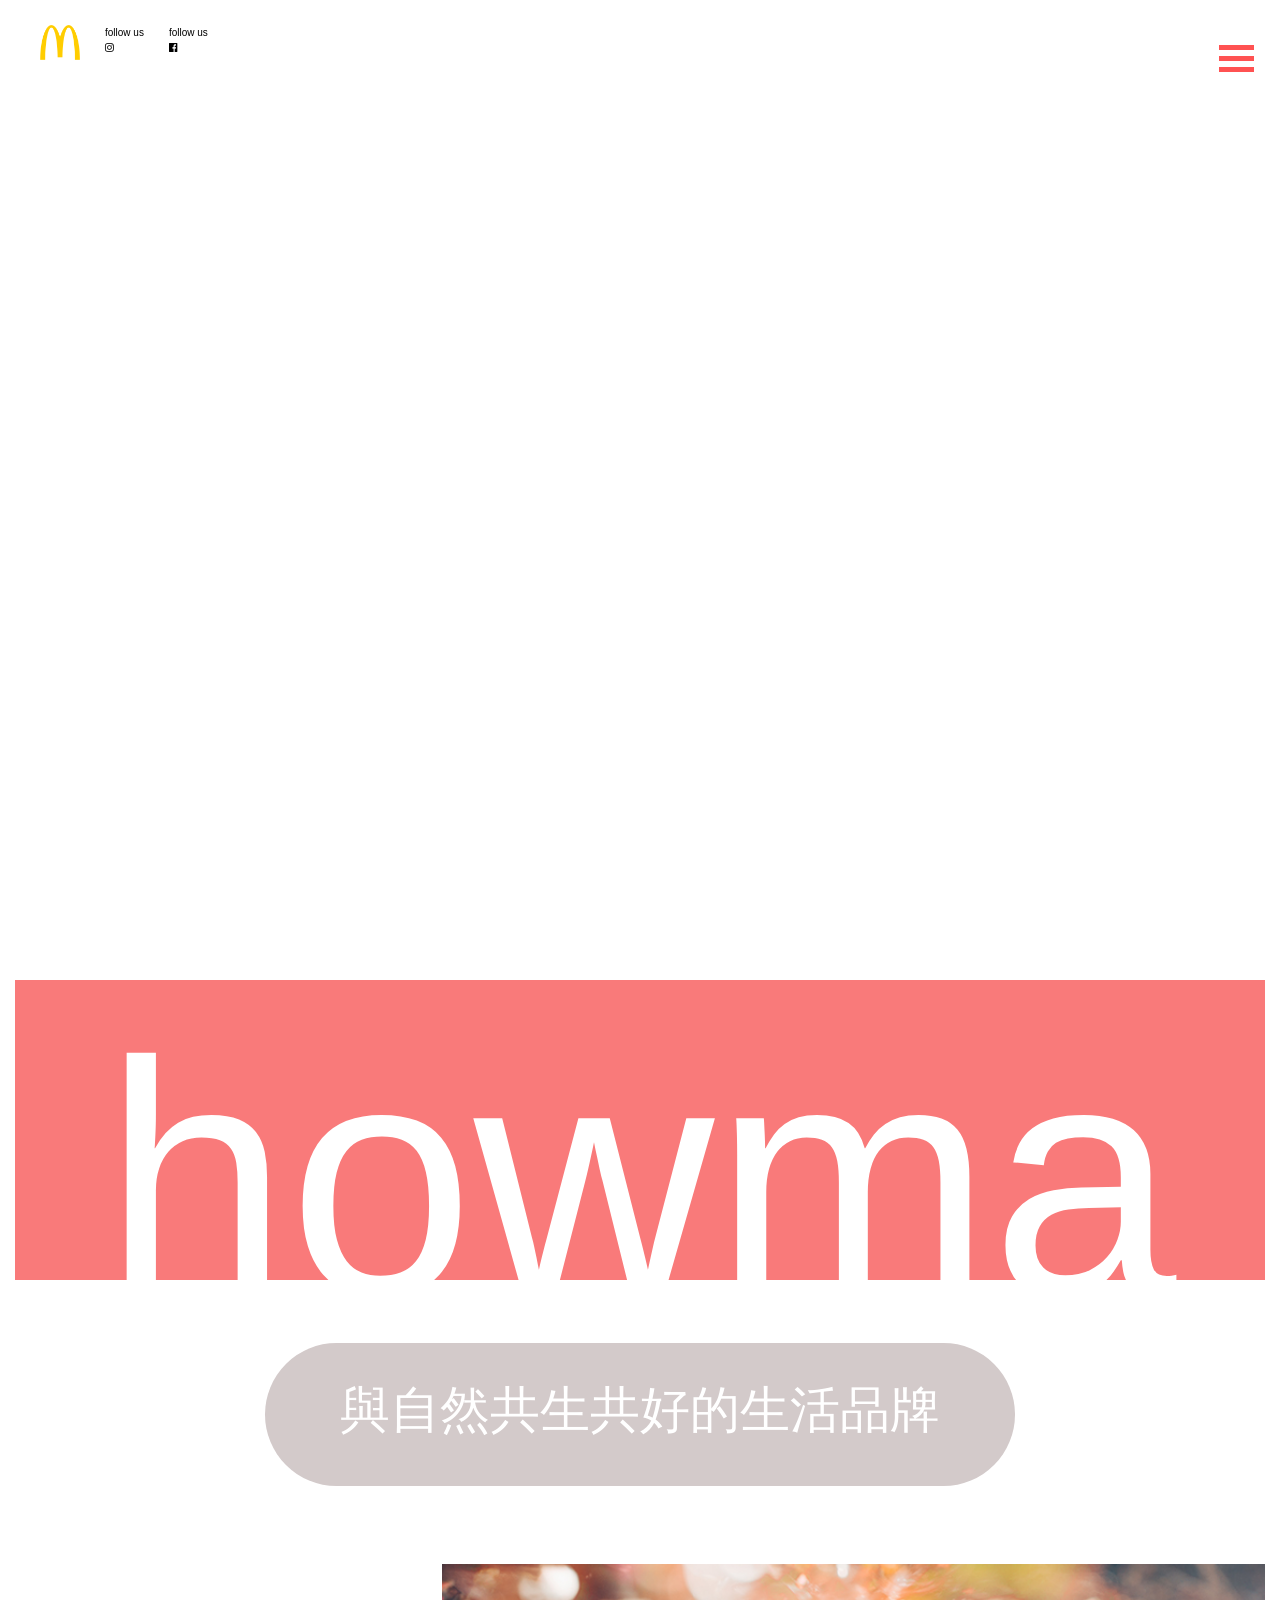
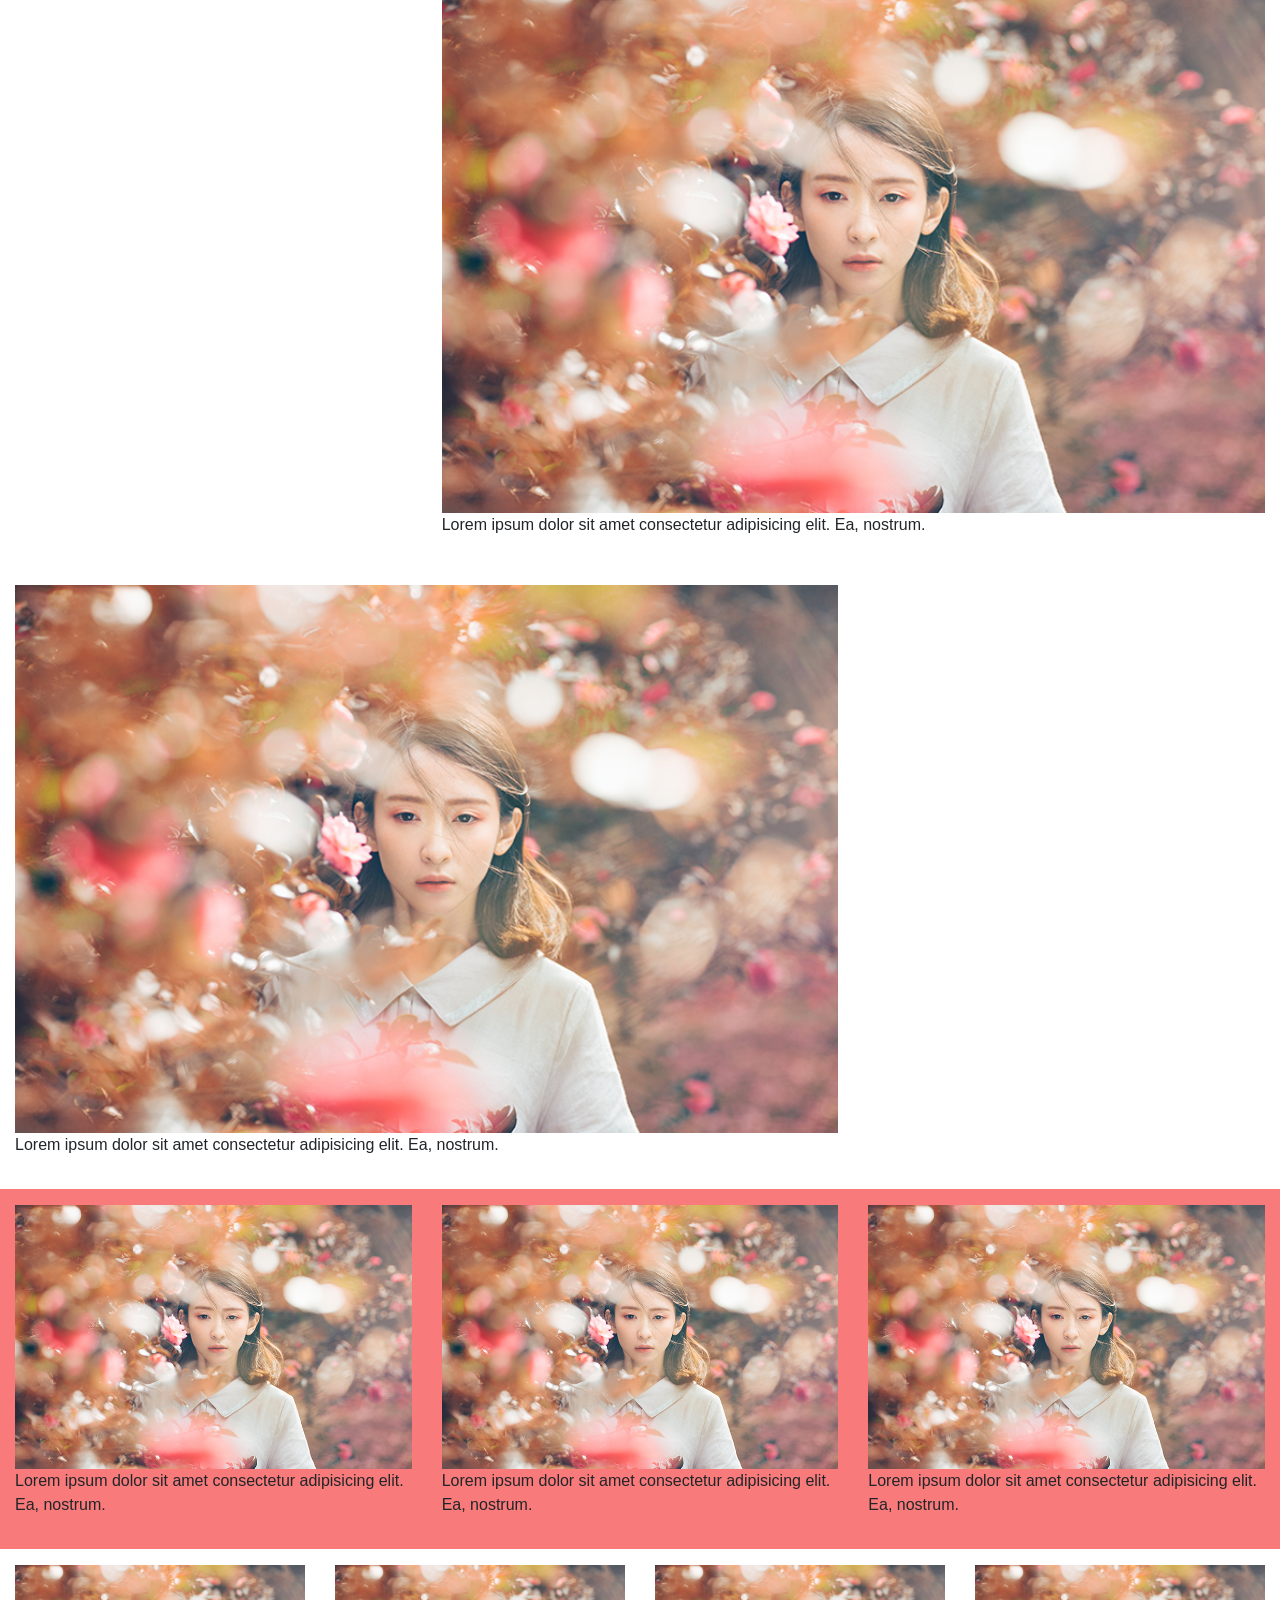
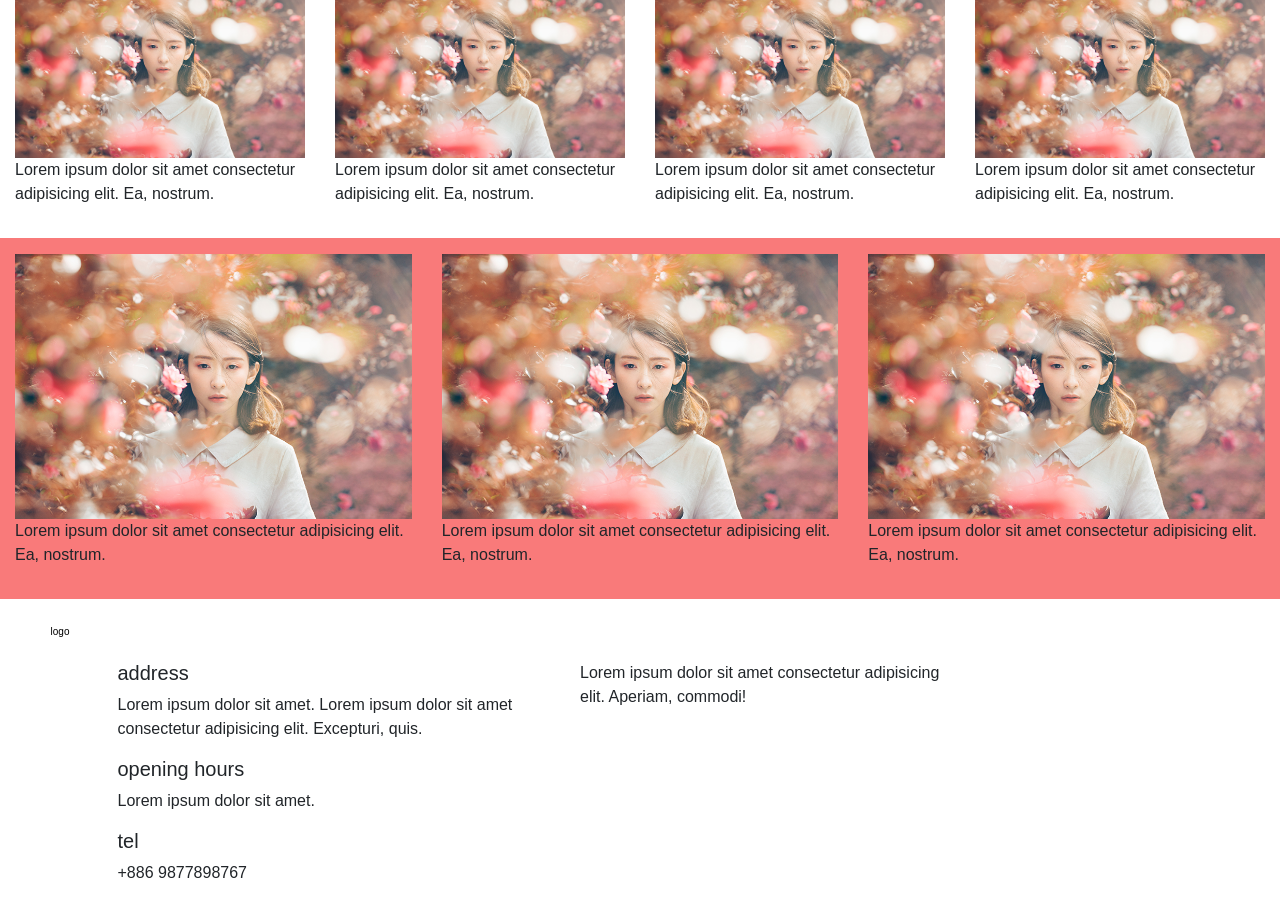
==== commit ef5c123f: "logo" ====
--- a/index.html
+++ b/index.html
@@ -20,6 +20,11 @@
     <div class="container-fluid">
     <!-- social bar -->
         <div class="socialBar">
+            <div class="logo">
+                <a href="#">
+                    <img src="pic/McDonald_logo.png" alt="">
+                </a>
+            </div>
             <div class="instagram">
                 <p class="mb-0">follow us</p>
                 <a href="#">
--- a/style.css
+++ b/style.css
@@ -344,7 +344,11 @@
 .clearfix {
 	clear: both;	
 }
-.facebook, .instagram {
+.logo {
+	width: 40px;
+	height: 0;
+}
+.logo ,.facebook, .instagram {
 	margin-top: 2%;	
 	margin-left: 2%;
 	margin-bottom: 2%;
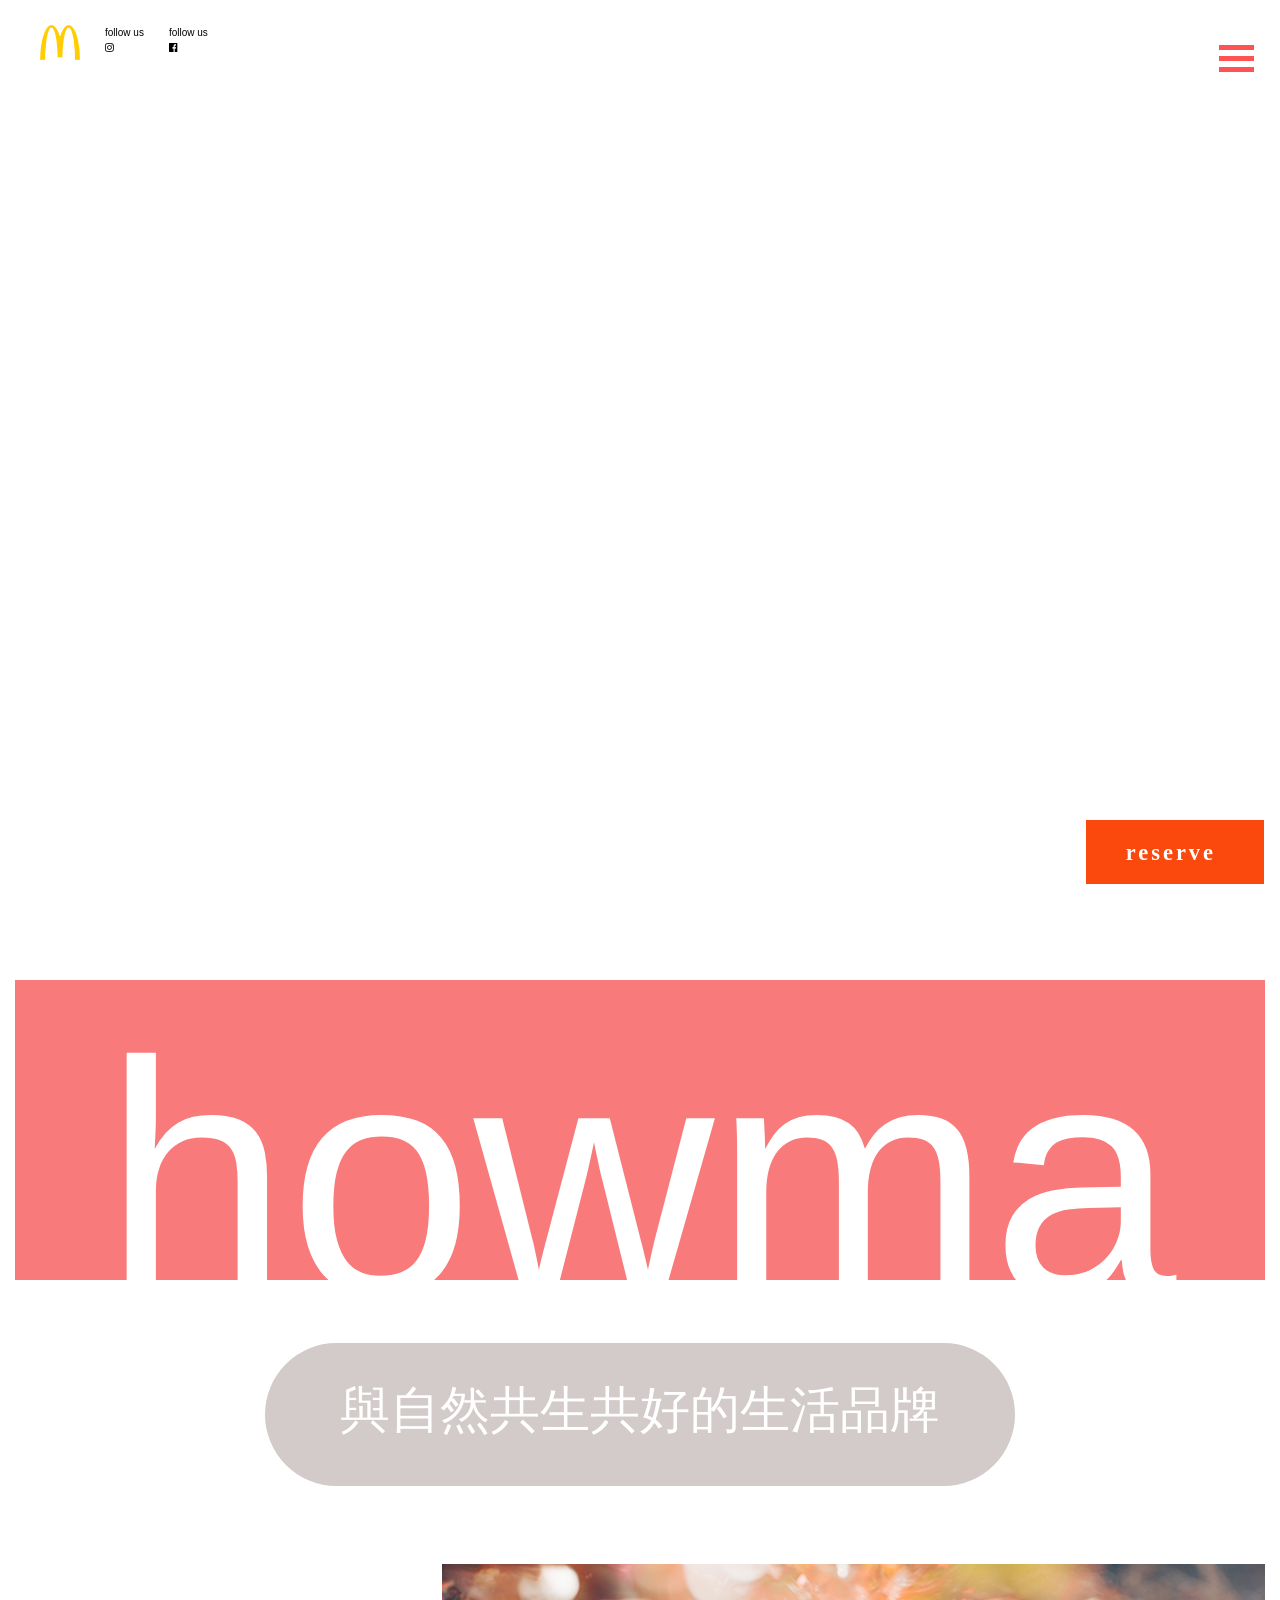
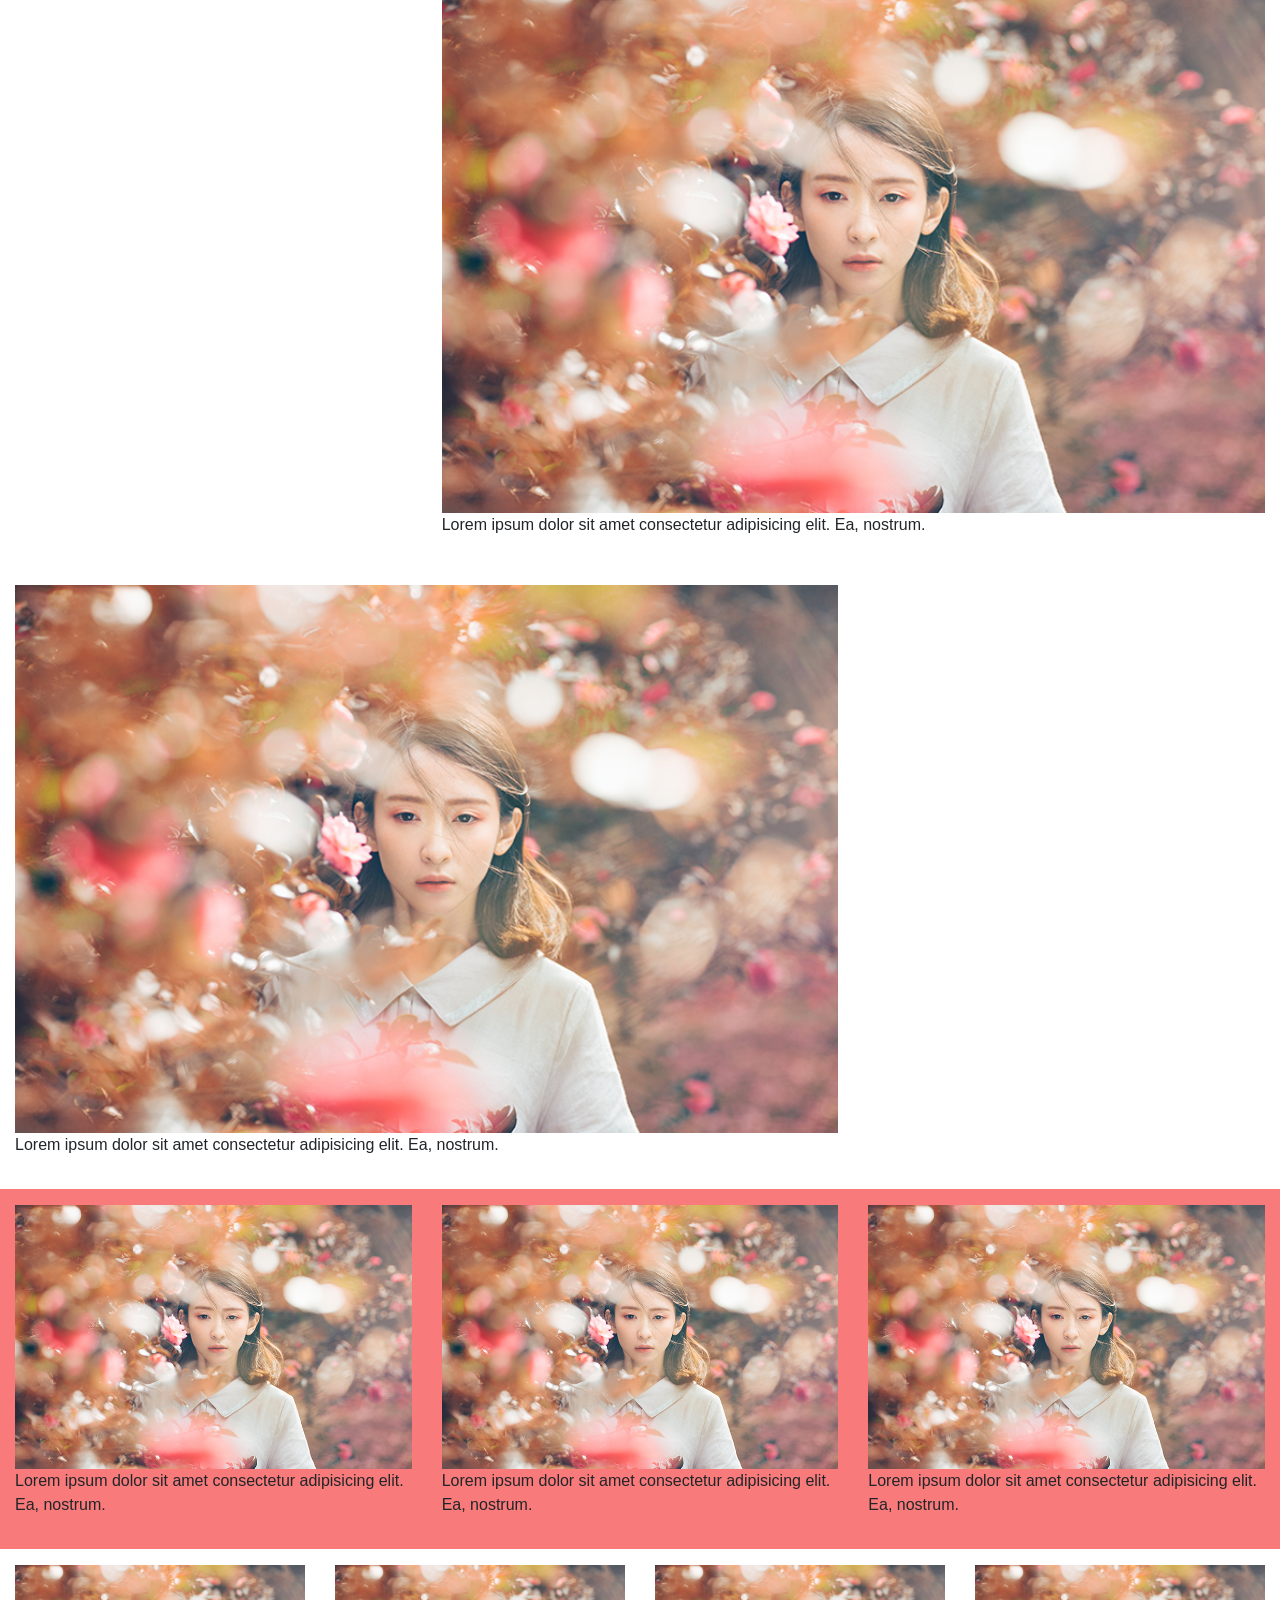
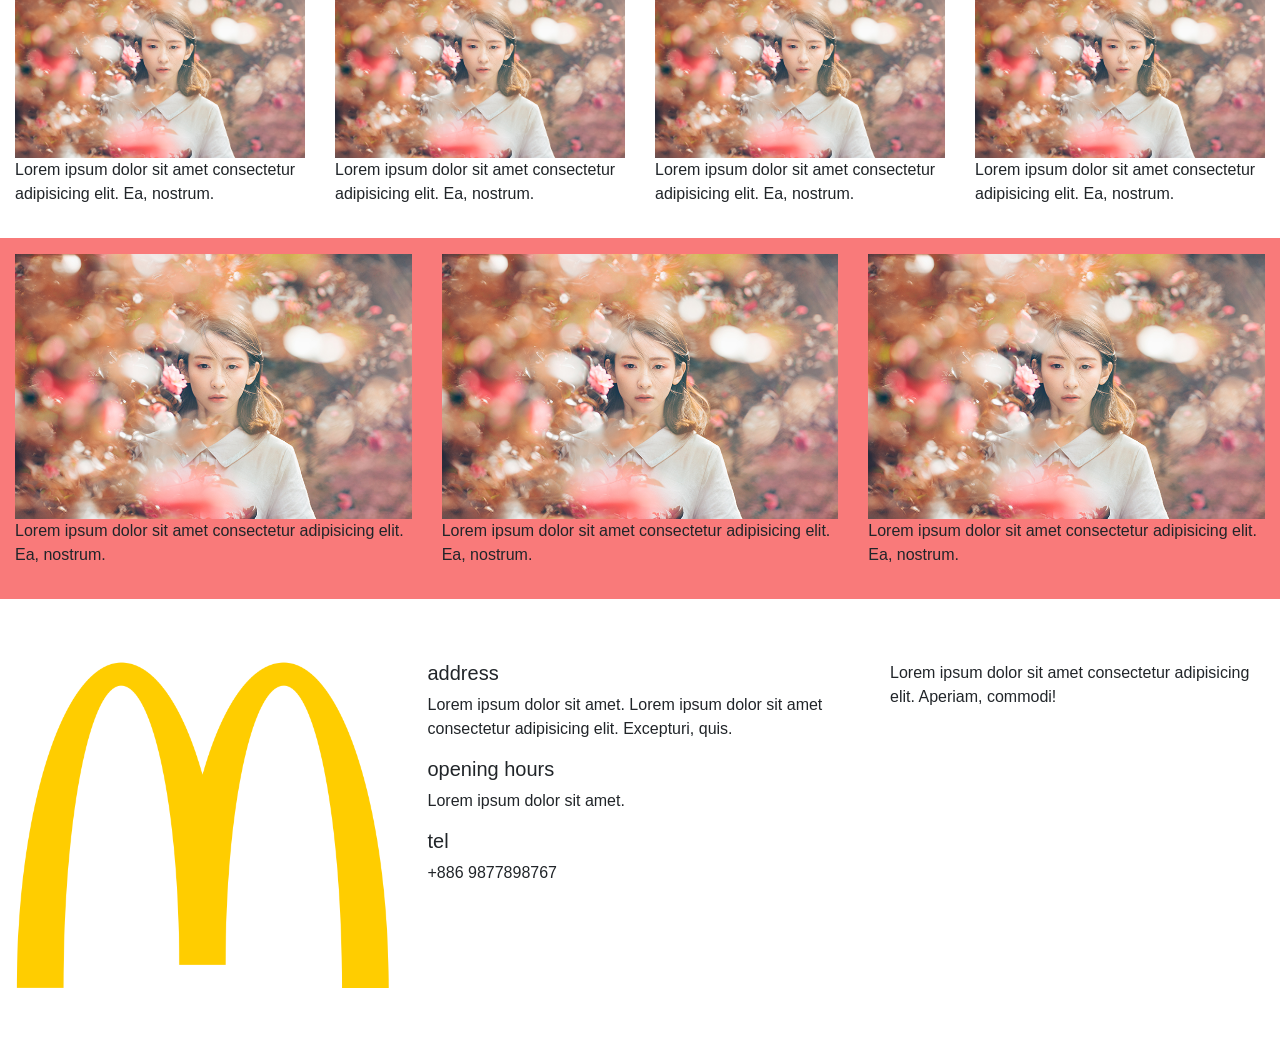
==== commit 760a4c5f: "footer adjust" ====
--- a/index.html
+++ b/index.html
@@ -38,6 +38,11 @@
                 </a>
             </div>
             <div class="clearfix"></div>
+        </div>
+        <div class="reserve">
+            <a href="#">
+                <span>reserve</span>
+            </a>
         </div>
     <!-- navigation -->
         <div class="row">
@@ -146,8 +151,10 @@
             </div>                        
         </div>
         <footer>
-            <div class="logo floatleft">
-                <p>logo</p>
+            <div class="bottomlogo floatleft">
+                <a href="#">
+                    <img src="pic/McDonald_logo.png" alt="">
+                </a>
             </div>
             <div class="contact floatleft">
                 <h5>address</h5>
@@ -161,7 +168,7 @@
                 <p>Lorem ipsum dolor sit amet consectetur adipisicing elit. Aperiam, commodi!</p>
             </div>
             <div class="clearfix"></div>
-        </footer>      
+        </footer>    
     </div>
 <script src="all.js"></script>
 <script src="https://unpkg.com/aos@next/dist/aos.js"></script>
--- a/style.css
+++ b/style.css
@@ -299,16 +299,12 @@
 	width: 100%;
 	height: auto;
 }
-
 .mainbgc {
 	background-color: #f97a7a;
 }
-.logo {
+.bottomlogo {
 	width: 30%;
-	background-color: darkgreen;
 	height: auto;
-	text-align: center;
-	vertical-align: center;
 }
 .contact {
 	width: 34%;
@@ -319,13 +315,12 @@
 }
 .floatleft {
 	margin-top: 5%;
+	margin-bottom: 5%;
 	float: left;
 }
 @media (max-width: 767px) {
-	.logo {
-		width: 100%;
-		font-size: 11px;
-    line-height: 17px;
+	.bottomlogo {
+		padding: 10px 10px;
 	}
 	.contact {
 		width: 100%;
@@ -362,4 +357,23 @@
 }
 .mb-0 {
 	margin-bottom: 0;
+}
+.reserve {
+	position: fixed;
+	bottom: 16px;
+	right: 16px;
+	background-color: #fff;
+	z-index: 99;
+}
+.reserve a {
+	display: inline-block;
+	padding: 16px 48px 14px 40px;
+	color: #fff;
+	font-family: 'Vollkorn', serif Medium;
+	font-weight: bold;
+	font-size: 1.4rem;
+	background-color: #FB490E;
+}
+.footer {
+	margin: 10px 10px;
 }
